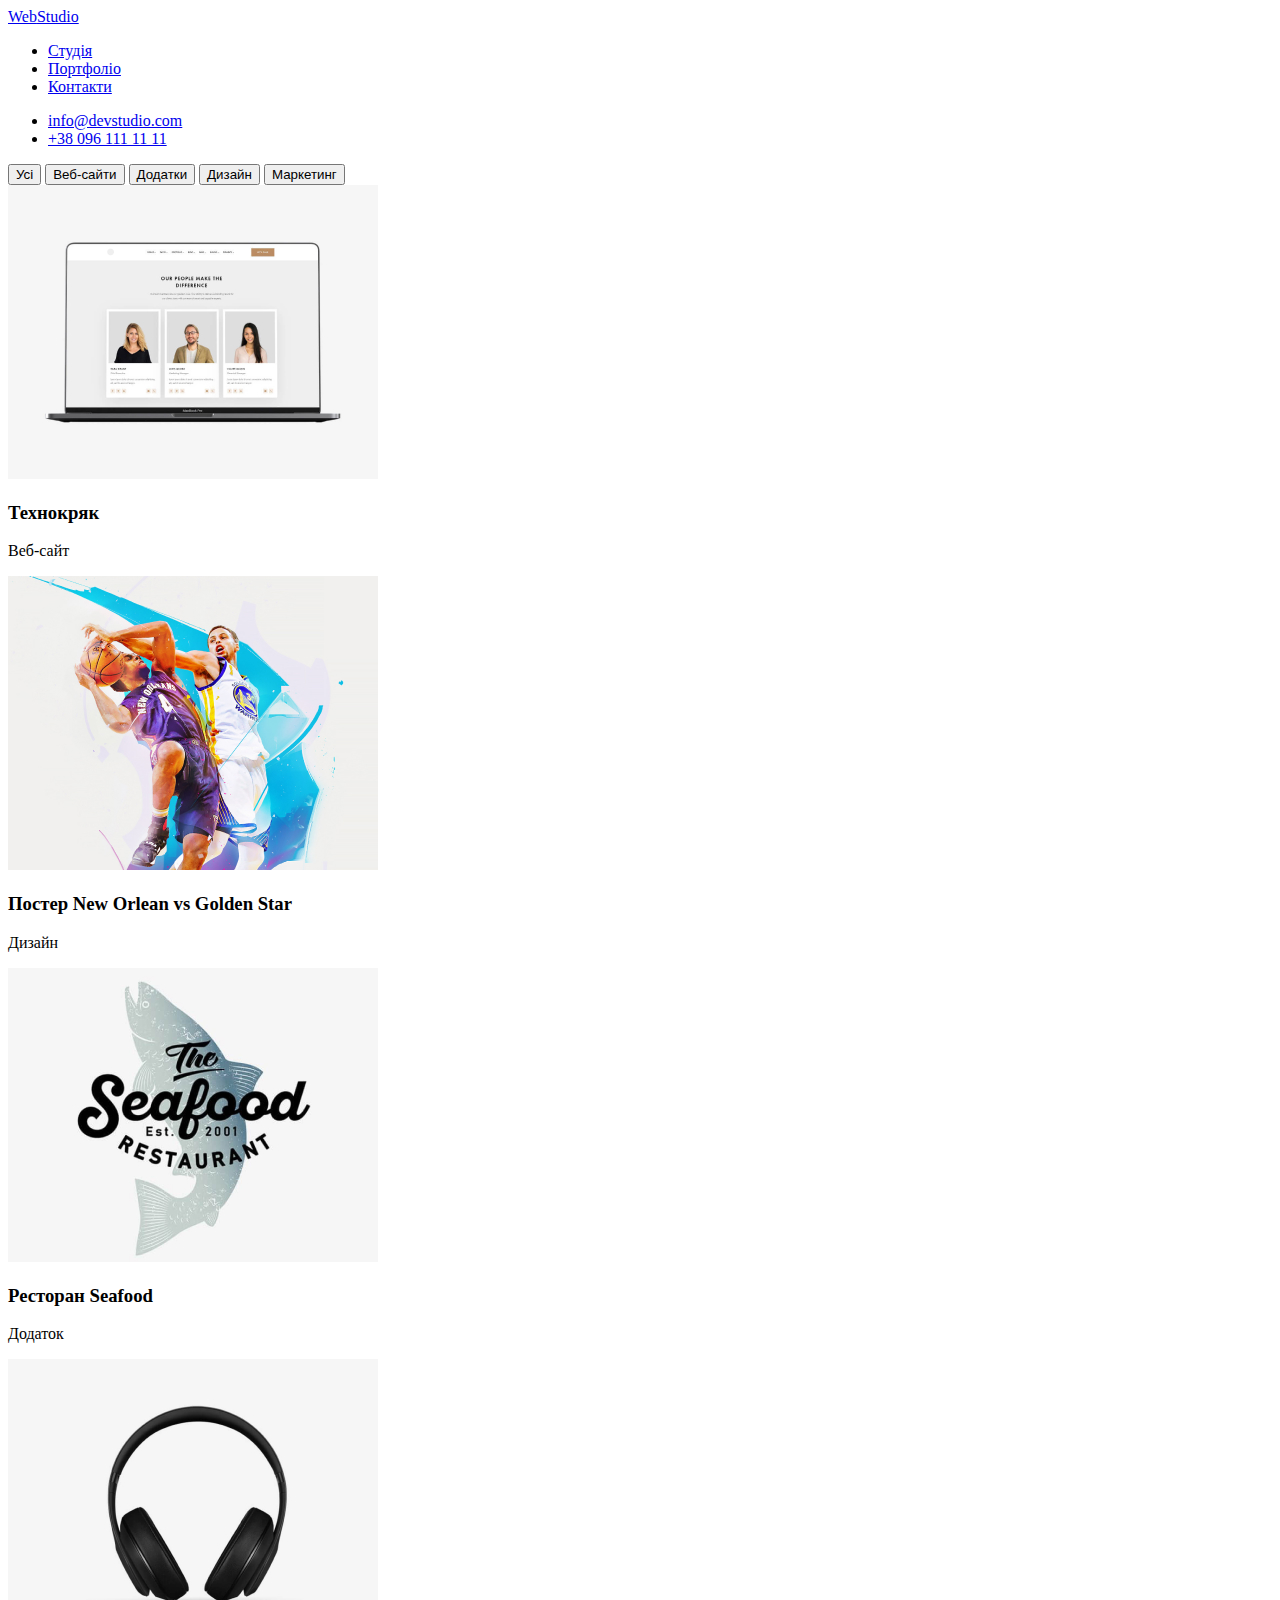
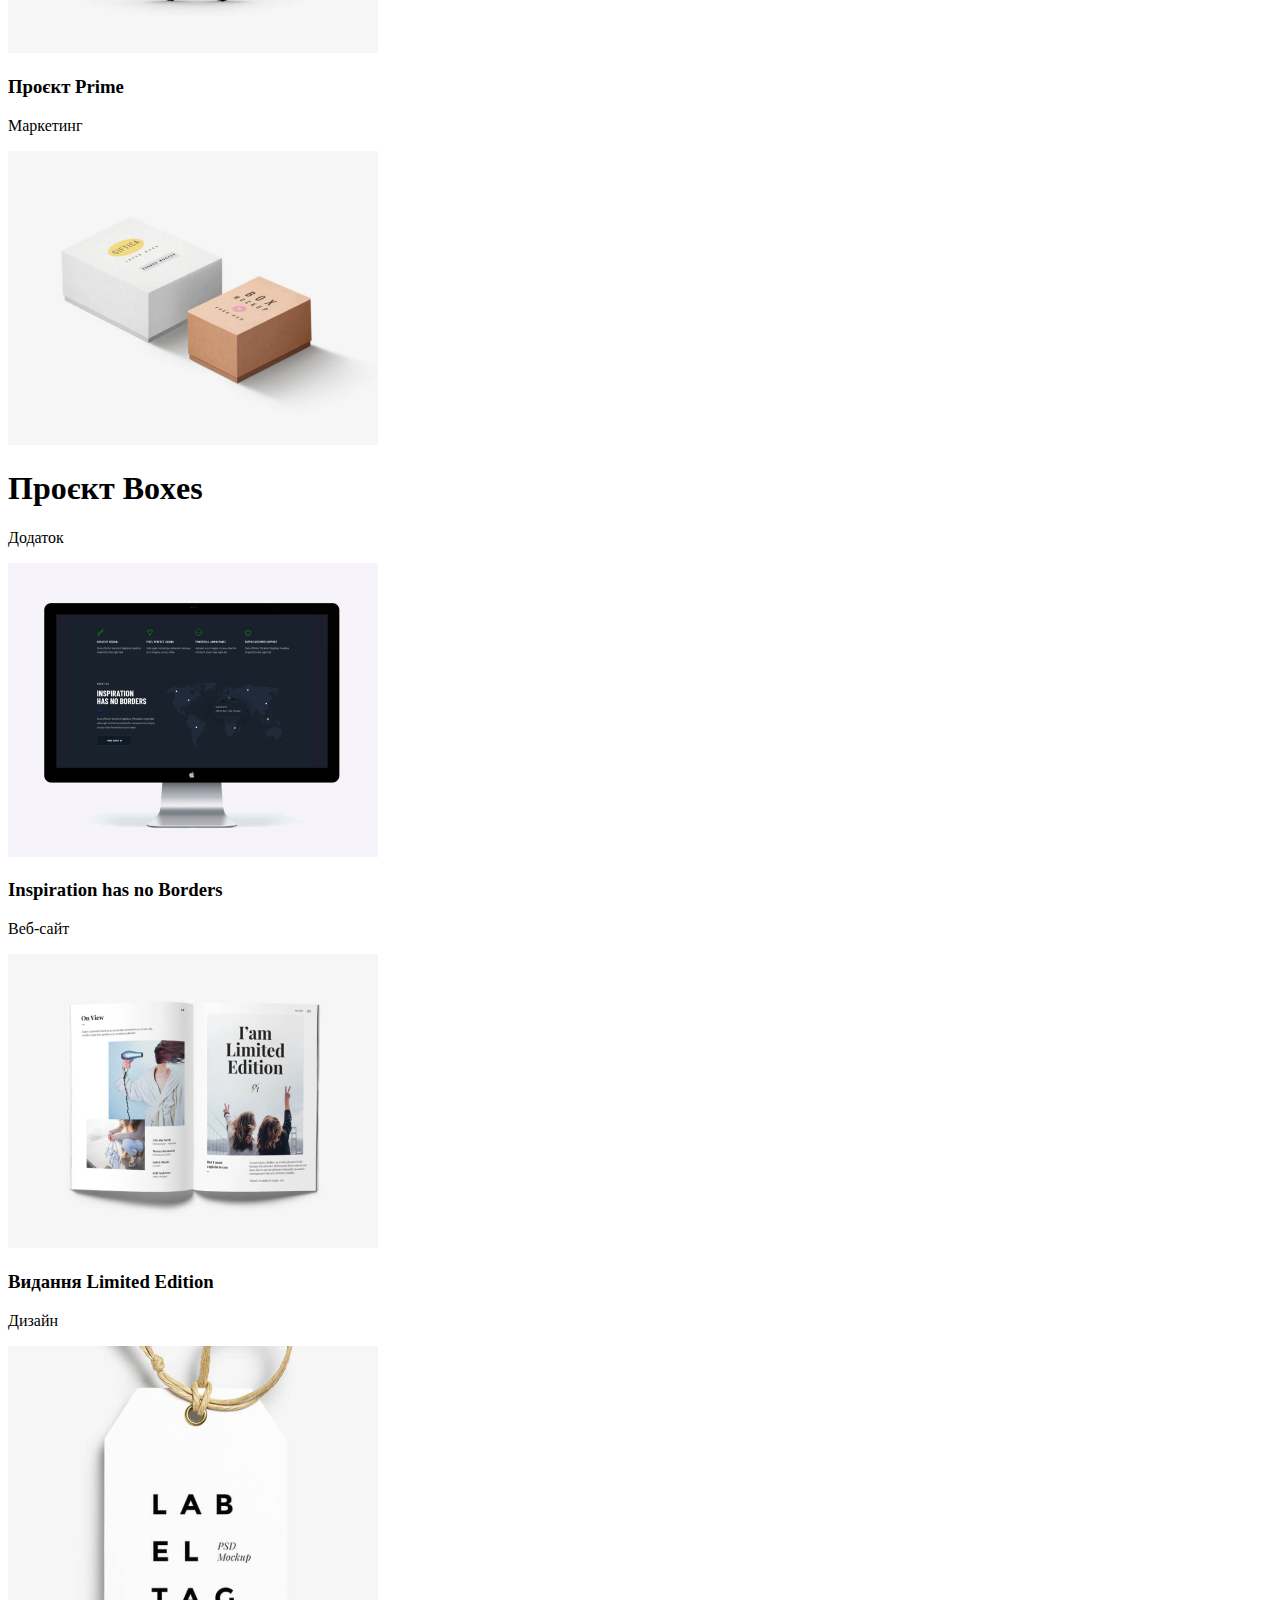
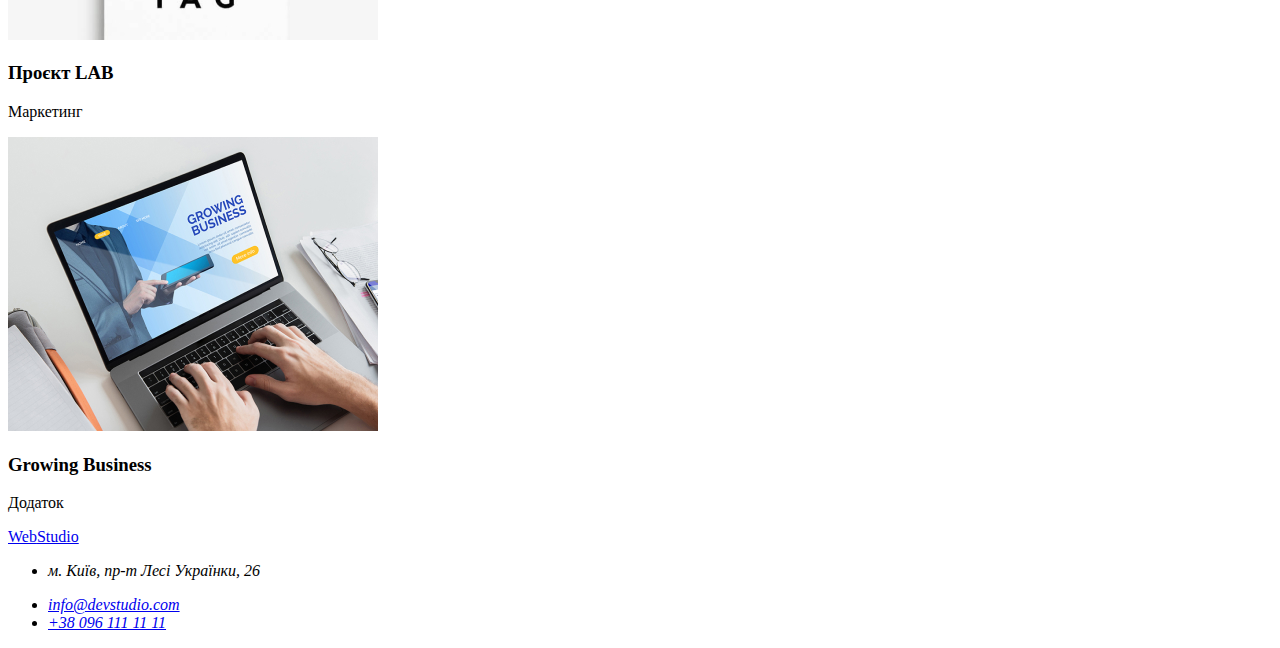
==== src/pages/portfolio.html @ b31949fd "dodav shrifti" ====
<!DOCTYPE html>
<html lang="uk">
  <head>
    <meta charset="UTF-8" />
    <meta name="viewport" content="width=device-width, initial-scale=1.0" />
    <title>Portfolio</title>
    <link rel="preconnect" href="https://fonts.googleapis.com" />
    <link rel="preconnect" href="https://fonts.gstatic.com" crossorigin />
    <link
      href="https://fonts.googleapis.com/css2?family=Roboto:wght@100..900&display=swap"
      rel="stylesheet"
    />
    <link rel="preconnect" href="https://fonts.googleapis.com" />
    <link rel="preconnect" href="https://fonts.gstatic.com" crossorigin />
    <link
      href="https://fonts.googleapis.com/css2?family=Raleway:wght@700&display=swap"
      rel="stylesheet"
    />
    <link rel="stylesheet" href="./src/css/style.css" />
  </head>
  <body>
    <header>
      <a href="../../index.html">Web<span>Studio</span></a>
      <nav>
        <ul>
          <li><a href="../../index.html">Студія</a></li>
          <li><a href="./portfolio.html">Портфоліо</a></li>
          <li><a href="#">Контакти</a></li>
        </ul>
      </nav>
      <ul>
        <li><a href="mailto:info@devstudio.com">info@devstudio.com</a></li>
        <li><a href="tel:+380961111111">+38 096 111 11 11</a></li>
      </ul>
    </header>
    <main>
      <section>
        <button type="button">Усі</button>
        <button type="button">Веб-сайти</button>
        <button type="button">Додатки</button>
        <button type="button">Дизайн</button>
        <button type="button">Маркетинг</button>
        <article>
          <div>
            <img src="../img/imges/technokryak.jpg" alt="Ноутбук" />
          </div>
          <h3>Технокряк</h3>
          <p>Веб-сайт</p>
        </article>
        <article>
          <div>
            <img src="../img/imges/posternew.jpg" alt="Баскетбол" />
          </div>
          <h3>Постер New Orlean vs Golden Star</h3>
          <p>Дизайн</p>
        </article>
        <article>
          <div>
            <img src="../img/imges/seafood.jpg" alt="Ресторан" />
          </div>
          <h3>Ресторан Seafood</h3>
          <p>Додаток</p>
        </article>
        <article>
          <div>
            <img src="../img/imges/prime.jpg" alt="Навушники" />
          </div>
          <h3>Проєкт Prime</h3>
          <p>Маркетинг</p>
        </article>
        <article>
          <div>
            <img src="../img/imges/boxes.jpg" alt="Коробки" />
          </div>
          <h1>Проєкт Boxes</h1>
          <p>Додаток</p>
        </article>
        <article>
          <div>
            <img src="../img/imges/InspirationhasnoBorders.jpg" alt="Екран" />
          </div>
          <h3>Inspiration has no Borders</h3>
          <p>Веб-сайт</p>
        </article>
        <article>
          <div>
            <img src="../img/imges/LimitedEdition.jpg" alt="Книга" />
          </div>
          <h3>Видання Limited Edition</h3>
          <p>Дизайн</p>
        </article>
        <article>
          <div>
            <img src="../img/imges/lab.jpg" alt="Проект" />
          </div>
          <h3>Проєкт LAB</h3>
          <p>Маркетинг</p>
        </article>
        <article>
          <div>
            <img src="../img/imges/growingbusiness.jpg" alt="Реклама" />
          </div>
          <h3>Growing Business</h3>
          <p>Додаток</p>
        </article>
      </section>
    </main>
    <footer>
      <a href="#">Web<span>Studio</span></a>
      <address>
        <ul>
          <li><p>м. Київ, пр-т Лесі Українки, 26</p></li>
          <li><a href="mailto:info@devstudio.com">info@devstudio.com</a></li>
          <li><a href="tel:+380961111111">+38 096 111 11 11</a></li>
        </ul>
      </address>
    </footer>
  </body>
</html>
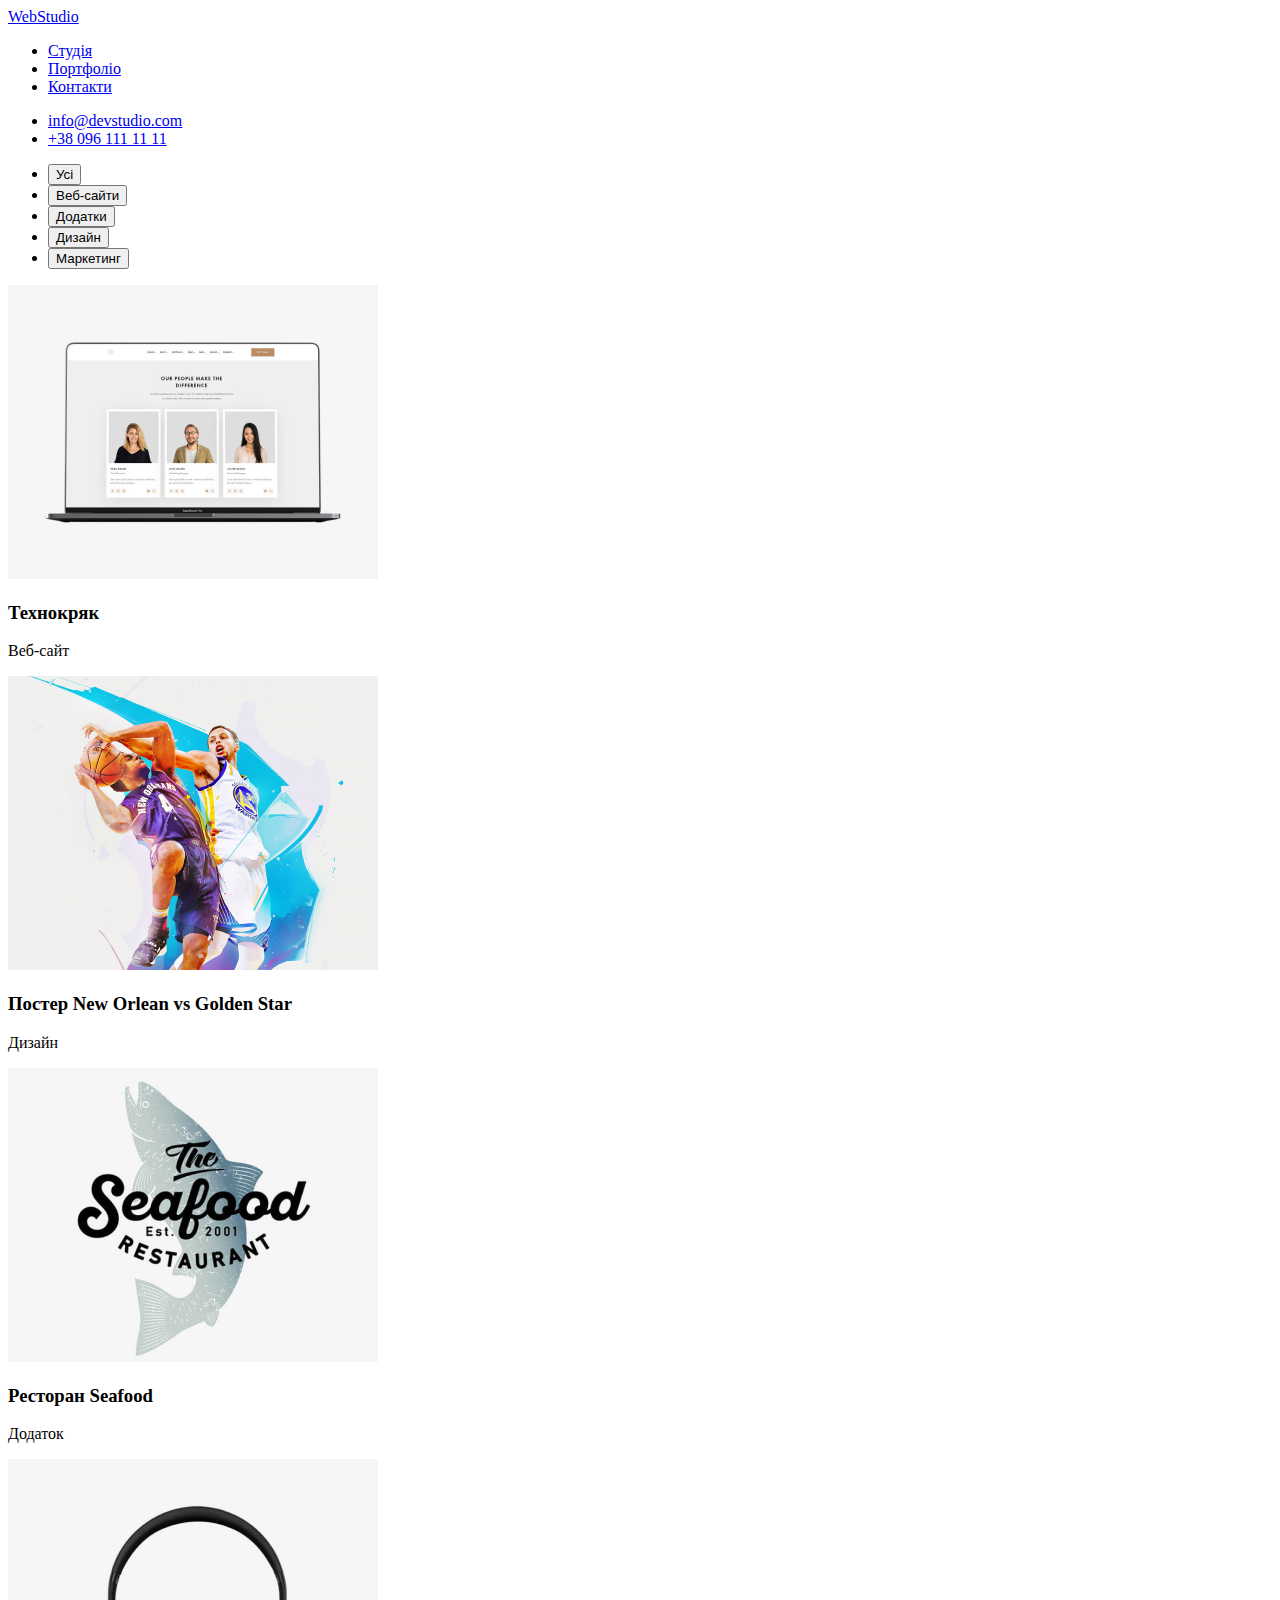
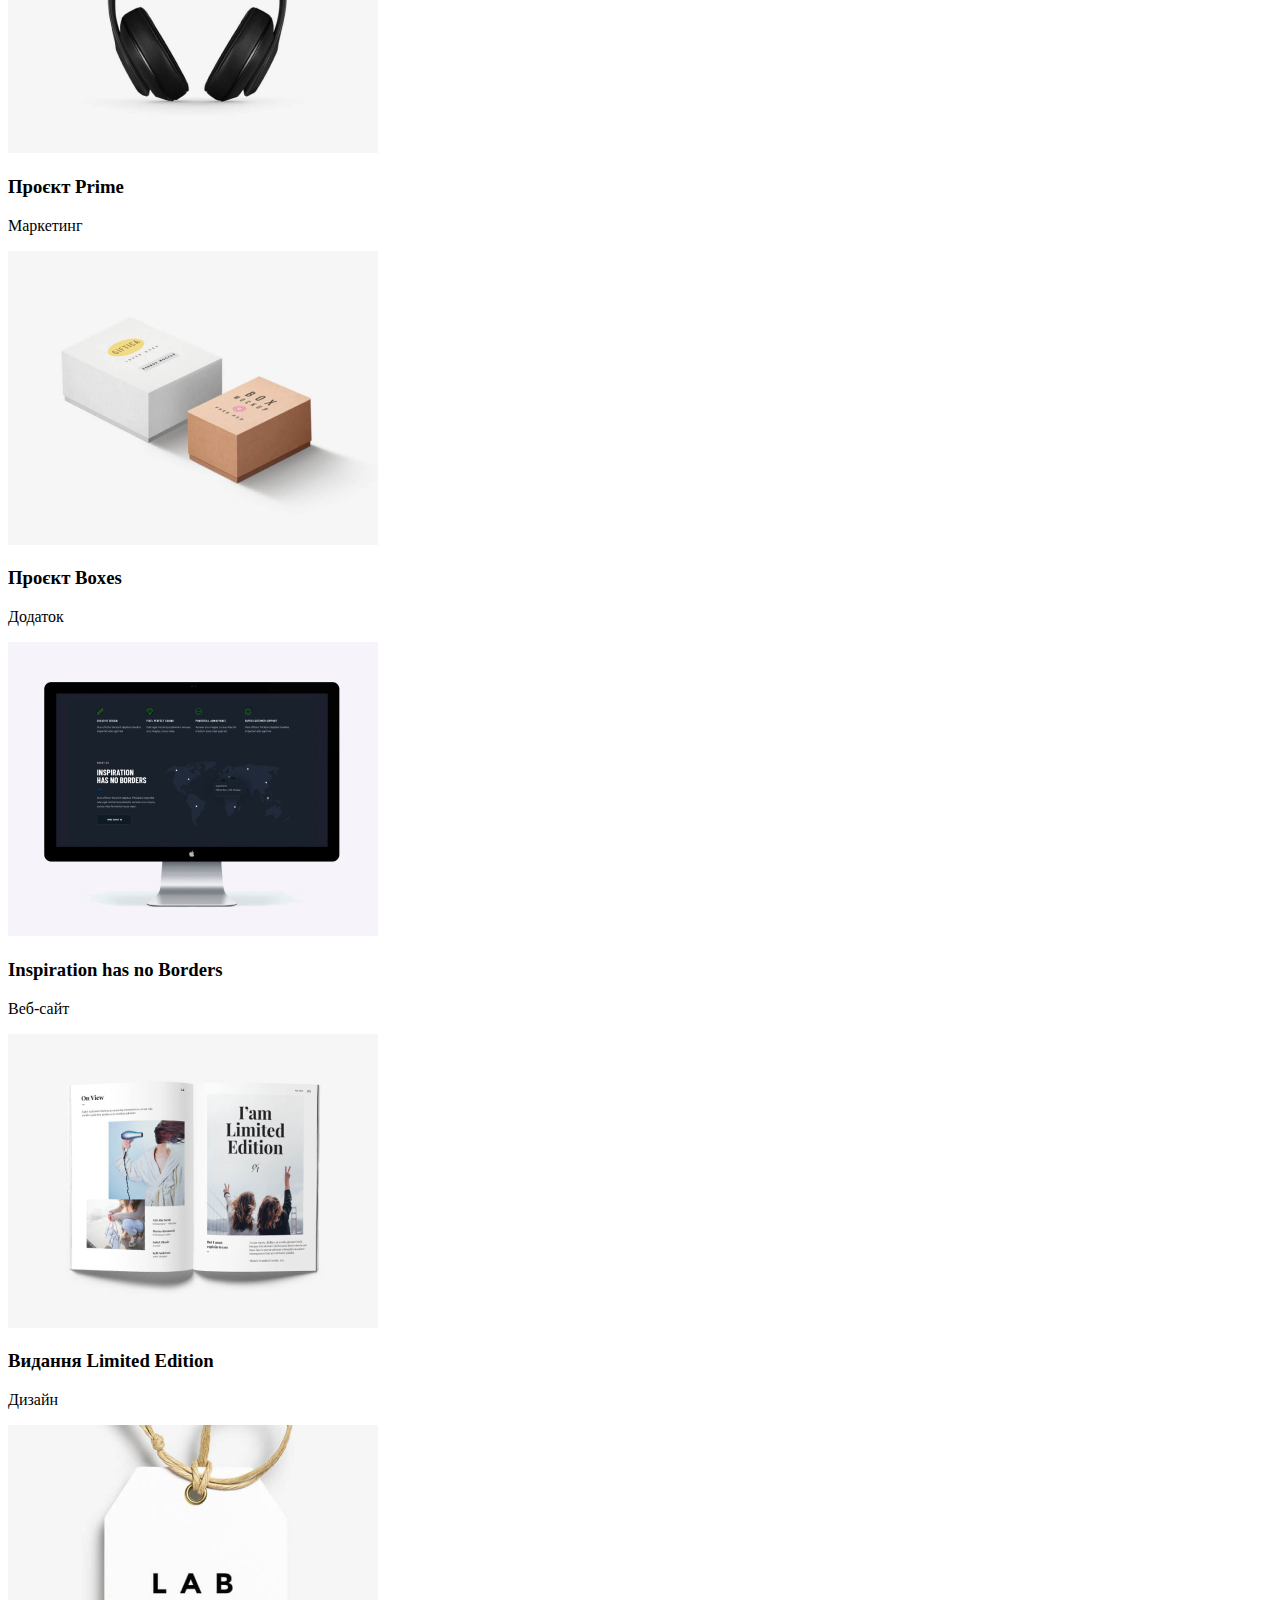
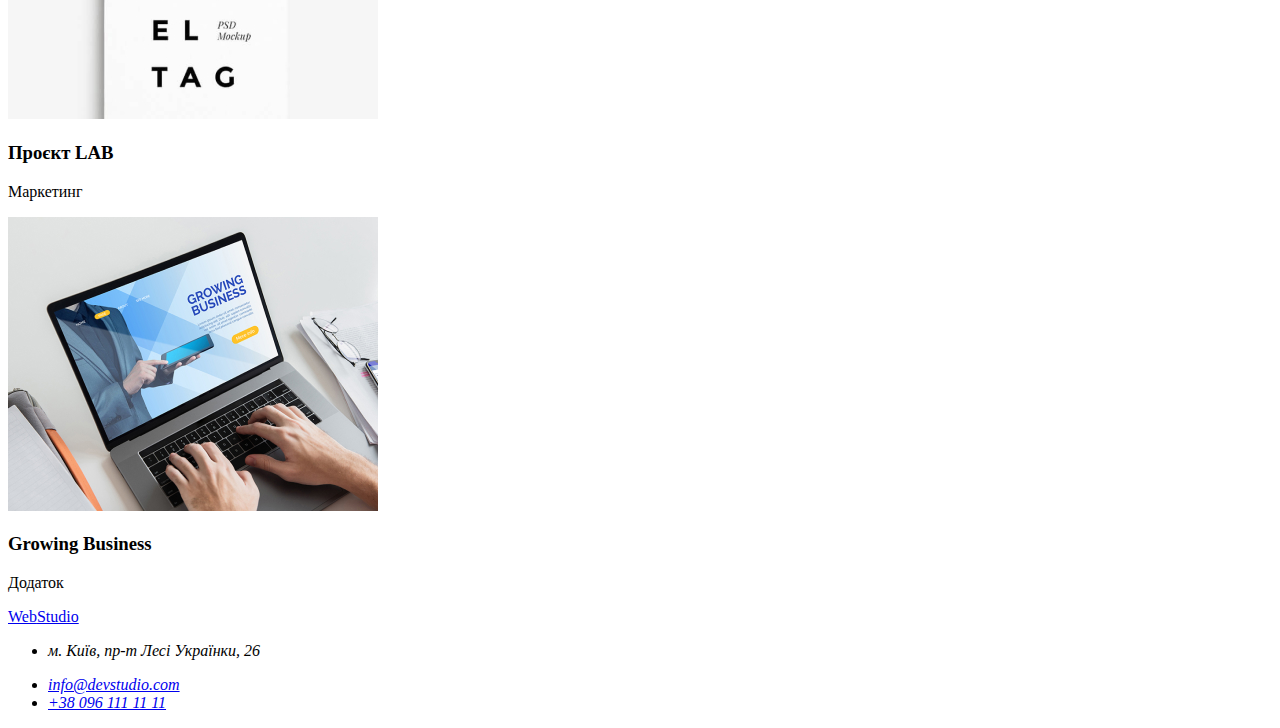
==== commit 93f32869: "nazvav vsi tegi selektoriv i dodav line height" ====
--- a/src/pages/portfolio.html
+++ b/src/pages/portfolio.html
@@ -18,100 +18,166 @@
     />
     <link rel="stylesheet" href="./src/css/style.css" />
   </head>
-  <body>
-    <header>
-      <a href="../../index.html">Web<span>Studio</span></a>
-      <nav>
-        <ul>
-          <li><a href="../../index.html">Студія</a></li>
-          <li><a href="./portfolio.html">Портфоліо</a></li>
-          <li><a href="#">Контакти</a></li>
+  <body class="body">
+    <header class="header">
+      <a class="logo" href="../../index.html">Web<span>Studio</span></a>
+      <nav class="nav">
+        <ul class="nav-list">
+          <li class="nav-item">
+            <a class="nav-link" href="../../index.html">Студія</a>
+          </li>
+          <li class="nav-item">
+            <a class="nav-link" href="./portfolio.html">Портфоліо</a>
+          </li>
+          <li class="nav-item"><a class="nav-link" href="#">Контакти</a></li>
         </ul>
       </nav>
-      <ul>
-        <li><a href="mailto:info@devstudio.com">info@devstudio.com</a></li>
-        <li><a href="tel:+380961111111">+38 096 111 11 11</a></li>
+      <ul class="contact-list">
+        <li class="contact-item">
+          <a class="contact-link" href="mailto:info@devstudio.com"
+            >info@devstudio.com</a
+          >
+        </li>
+        <li class="contact-item">
+          <a class="contact-link" href="tel:+380961111111">+38 096 111 11 11</a>
+        </li>
       </ul>
     </header>
-    <main>
-      <section>
-        <button type="button">Усі</button>
-        <button type="button">Веб-сайти</button>
-        <button type="button">Додатки</button>
-        <button type="button">Дизайн</button>
-        <button type="button">Маркетинг</button>
-        <article>
-          <div>
-            <img src="../img/imges/technokryak.jpg" alt="Ноутбук" />
+    <main class="main">
+      <section class="projects">
+        <div class="filter">
+          <ul class="filter-list">
+            <li class="filter-item">
+              <button class="projects-button" type="button">Усі</button>
+            </li>
+            <li class="filter-item">
+              <button class="projects-button" type="button">Веб-сайти</button>
+            </li>
+            <li class="filter-item">
+              <button class="projects-button" type="button">Додатки</button>
+            </li>
+            <li class="filter-item">
+              <button class="projects-button" type="button">Дизайн</button>
+            </li>
+            <li class="filter-item">
+              <button class="projects-button" type="button">Маркетинг</button>
+            </li>
+          </ul>
+        </div>
+        <article class="projects-article">
+          <div class="projects-container">
+            <img
+              class="projects-img"
+              src="../img/imges/technokryak.jpg"
+              alt="Ноутбук"
+            />
           </div>
-          <h3>Технокряк</h3>
-          <p>Веб-сайт</p>
+          <h3 class="projects-title">Технокряк</h3>
+          <p class="projects-text">Веб-сайт</p>
         </article>
-        <article>
-          <div>
-            <img src="../img/imges/posternew.jpg" alt="Баскетбол" />
+        <article class="projects-article">
+          <div class="projects-container">
+            <img
+              class="projects-img"
+              src="../img/imges/posternew.jpg"
+              alt="Баскетбол"
+            />
           </div>
-          <h3>Постер New Orlean vs Golden Star</h3>
-          <p>Дизайн</p>
+          <h3 class="projects-title">Постер New Orlean vs Golden Star</h3>
+          <p class="projects-text">Дизайн</p>
         </article>
-        <article>
-          <div>
-            <img src="../img/imges/seafood.jpg" alt="Ресторан" />
+        <article class="projects-article">
+          <div class="projects-container">
+            <img
+              class="projects-img"
+              src="../img/imges/seafood.jpg"
+              alt="Ресторан"
+            />
           </div>
-          <h3>Ресторан Seafood</h3>
-          <p>Додаток</p>
+          <h3 class="projects-title">Ресторан Seafood</h3>
+          <p class="projects-text">Додаток</p>
         </article>
-        <article>
-          <div>
-            <img src="../img/imges/prime.jpg" alt="Навушники" />
+        <article class="projects-article">
+          <div class="projects-container">
+            <img
+              class="projects-img"
+              src="../img/imges/prime.jpg"
+              alt="Навушники"
+            />
           </div>
-          <h3>Проєкт Prime</h3>
-          <p>Маркетинг</p>
+          <h3 class="projects-title">Проєкт Prime</h3>
+          <p class="projects-text">Маркетинг</p>
         </article>
-        <article>
-          <div>
-            <img src="../img/imges/boxes.jpg" alt="Коробки" />
+        <article class="projects-article">
+          <div class="projects-container">
+            <img
+              class="projects-img"
+              src="../img/imges/boxes.jpg"
+              alt="Коробки"
+            />
           </div>
-          <h1>Проєкт Boxes</h1>
-          <p>Додаток</p>
+          <h3 class="projects-title">Проєкт Boxes</h3>
+          <p class="projects-text">Додаток</p>
         </article>
-        <article>
-          <div>
-            <img src="../img/imges/InspirationhasnoBorders.jpg" alt="Екран" />
+        <article class="projects-article">
+          <div class="projects-container">
+            <img
+              class="projects-img"
+              src="../img/imges/InspirationhasnoBorders.jpg"
+              alt="Екран"
+            />
           </div>
-          <h3>Inspiration has no Borders</h3>
-          <p>Веб-сайт</p>
+          <h3 class="projects-title">Inspiration has no Borders</h3>
+          <p class="projects-text">Веб-сайт</p>
         </article>
-        <article>
-          <div>
-            <img src="../img/imges/LimitedEdition.jpg" alt="Книга" />
+        <article class="projects-article">
+          <div class="projects-container">
+            <img
+              class="projects-img"
+              src="../img/imges/LimitedEdition.jpg"
+              alt="Книга"
+            />
           </div>
-          <h3>Видання Limited Edition</h3>
-          <p>Дизайн</p>
+          <h3 class="projects-title">Видання Limited Edition</h3>
+          <p class="projects-text">Дизайн</p>
         </article>
-        <article>
-          <div>
-            <img src="../img/imges/lab.jpg" alt="Проект" />
+        <article class="projects-article">
+          <div class="projects-container">
+            <img class="projects-img" src="../img/imges/lab.jpg" alt="Проект" />
           </div>
-          <h3>Проєкт LAB</h3>
-          <p>Маркетинг</p>
+          <h3 class="projects-title">Проєкт LAB</h3>
+          <p class="projects-text">Маркетинг</p>
         </article>
-        <article>
-          <div>
-            <img src="../img/imges/growingbusiness.jpg" alt="Реклама" />
+        <article class="projects-article">
+          <div class="projects-container">
+            <img
+              class="projects-img"
+              src="../img/imges/growingbusiness.jpg"
+              alt="Реклама"
+            />
           </div>
-          <h3>Growing Business</h3>
-          <p>Додаток</p>
+          <h3 class="projects-title">Growing Business</h3>
+          <p class="projects-text">Додаток</p>
         </article>
       </section>
     </main>
-    <footer>
-      <a href="#">Web<span>Studio</span></a>
-      <address>
-        <ul>
-          <li><p>м. Київ, пр-т Лесі Українки, 26</p></li>
-          <li><a href="mailto:info@devstudio.com">info@devstudio.com</a></li>
-          <li><a href="tel:+380961111111">+38 096 111 11 11</a></li>
+    <footer class="footer">
+      <a class="footer-link" href="#">Web<span>Studio</span></a>
+      <address class="address">
+        <ul class="address-list">
+          <li class="address-item">
+            <p class="adress-item-text">м. Київ, пр-т Лесі Українки, 26</p>
+          </li>
+          <li class="address-item">
+            <a class="address-link" href="mailto:info@devstudio.com"
+              >info@devstudio.com</a
+            >
+          </li>
+          <li class="address-item">
+            <a class="address-link" href="tel:+380961111111"
+              >+38 096 111 11 11</a
+            >
+          </li>
         </ul>
       </address>
     </footer>
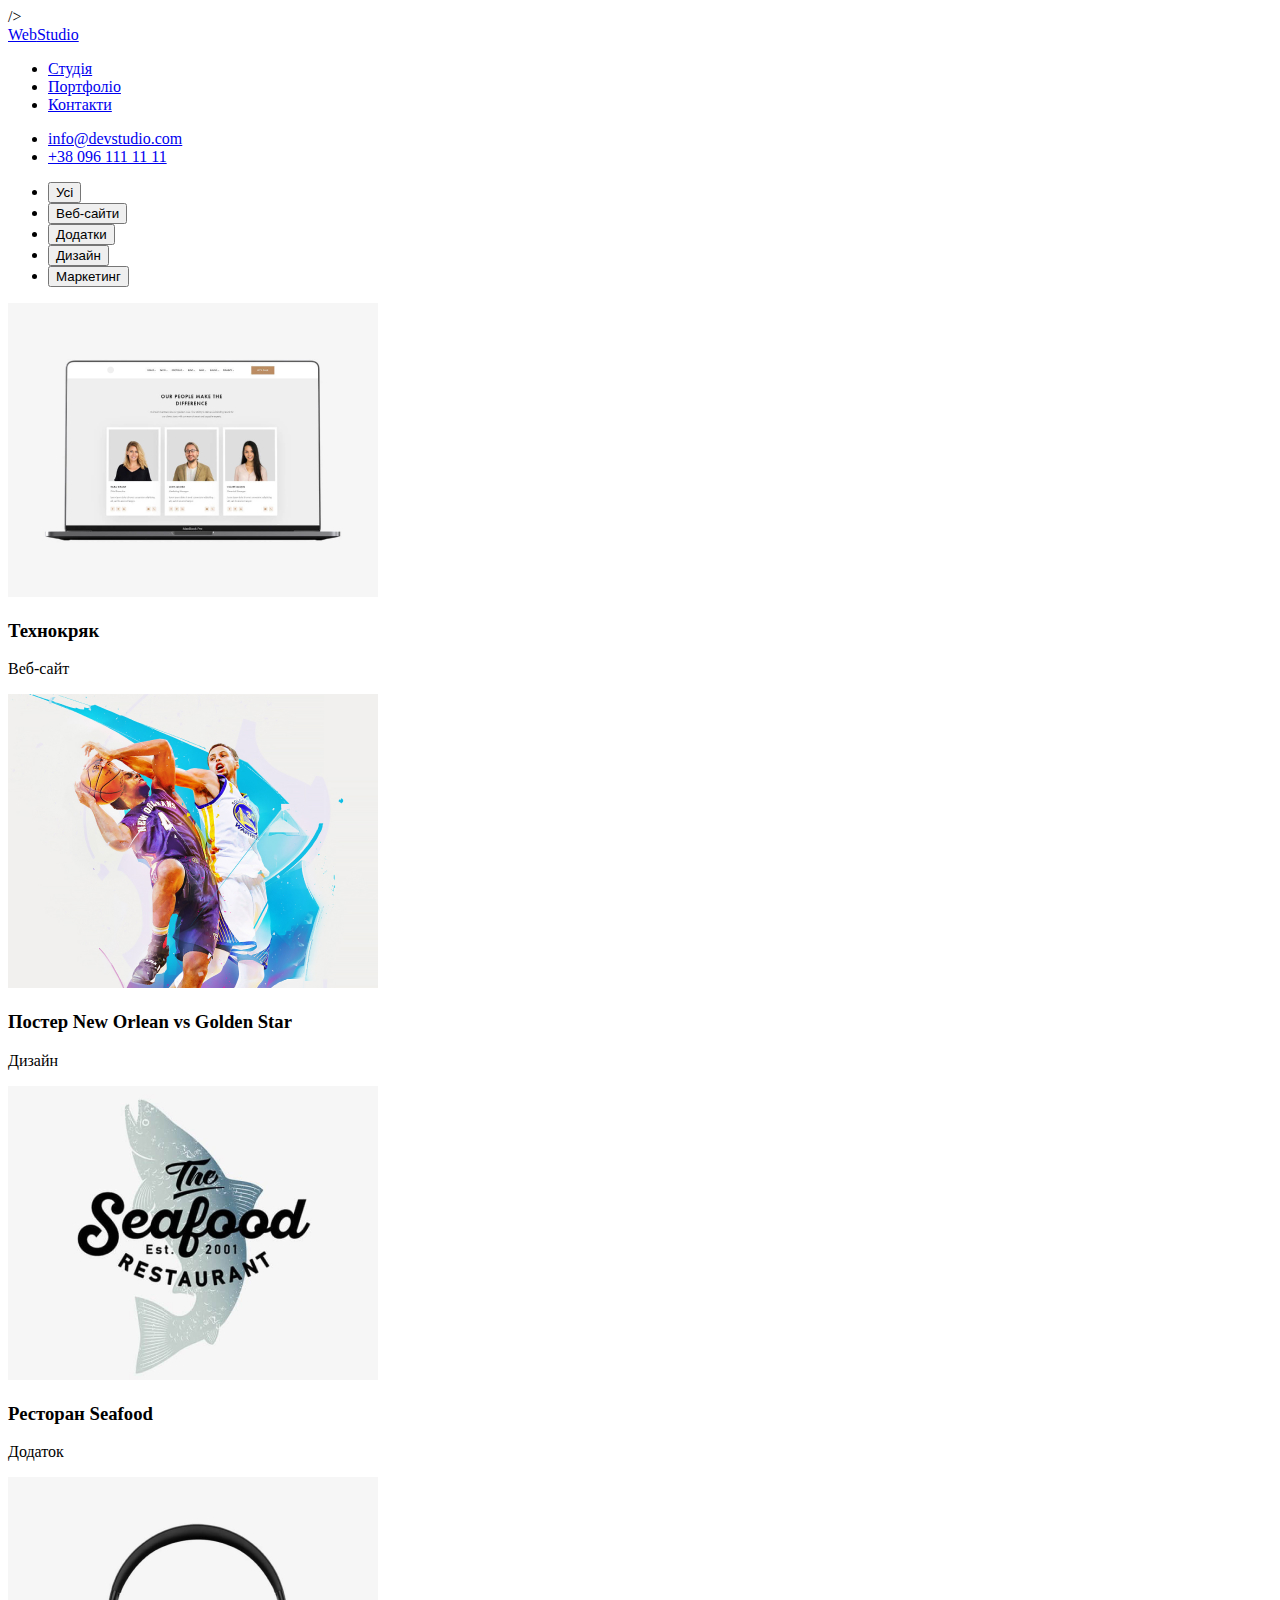
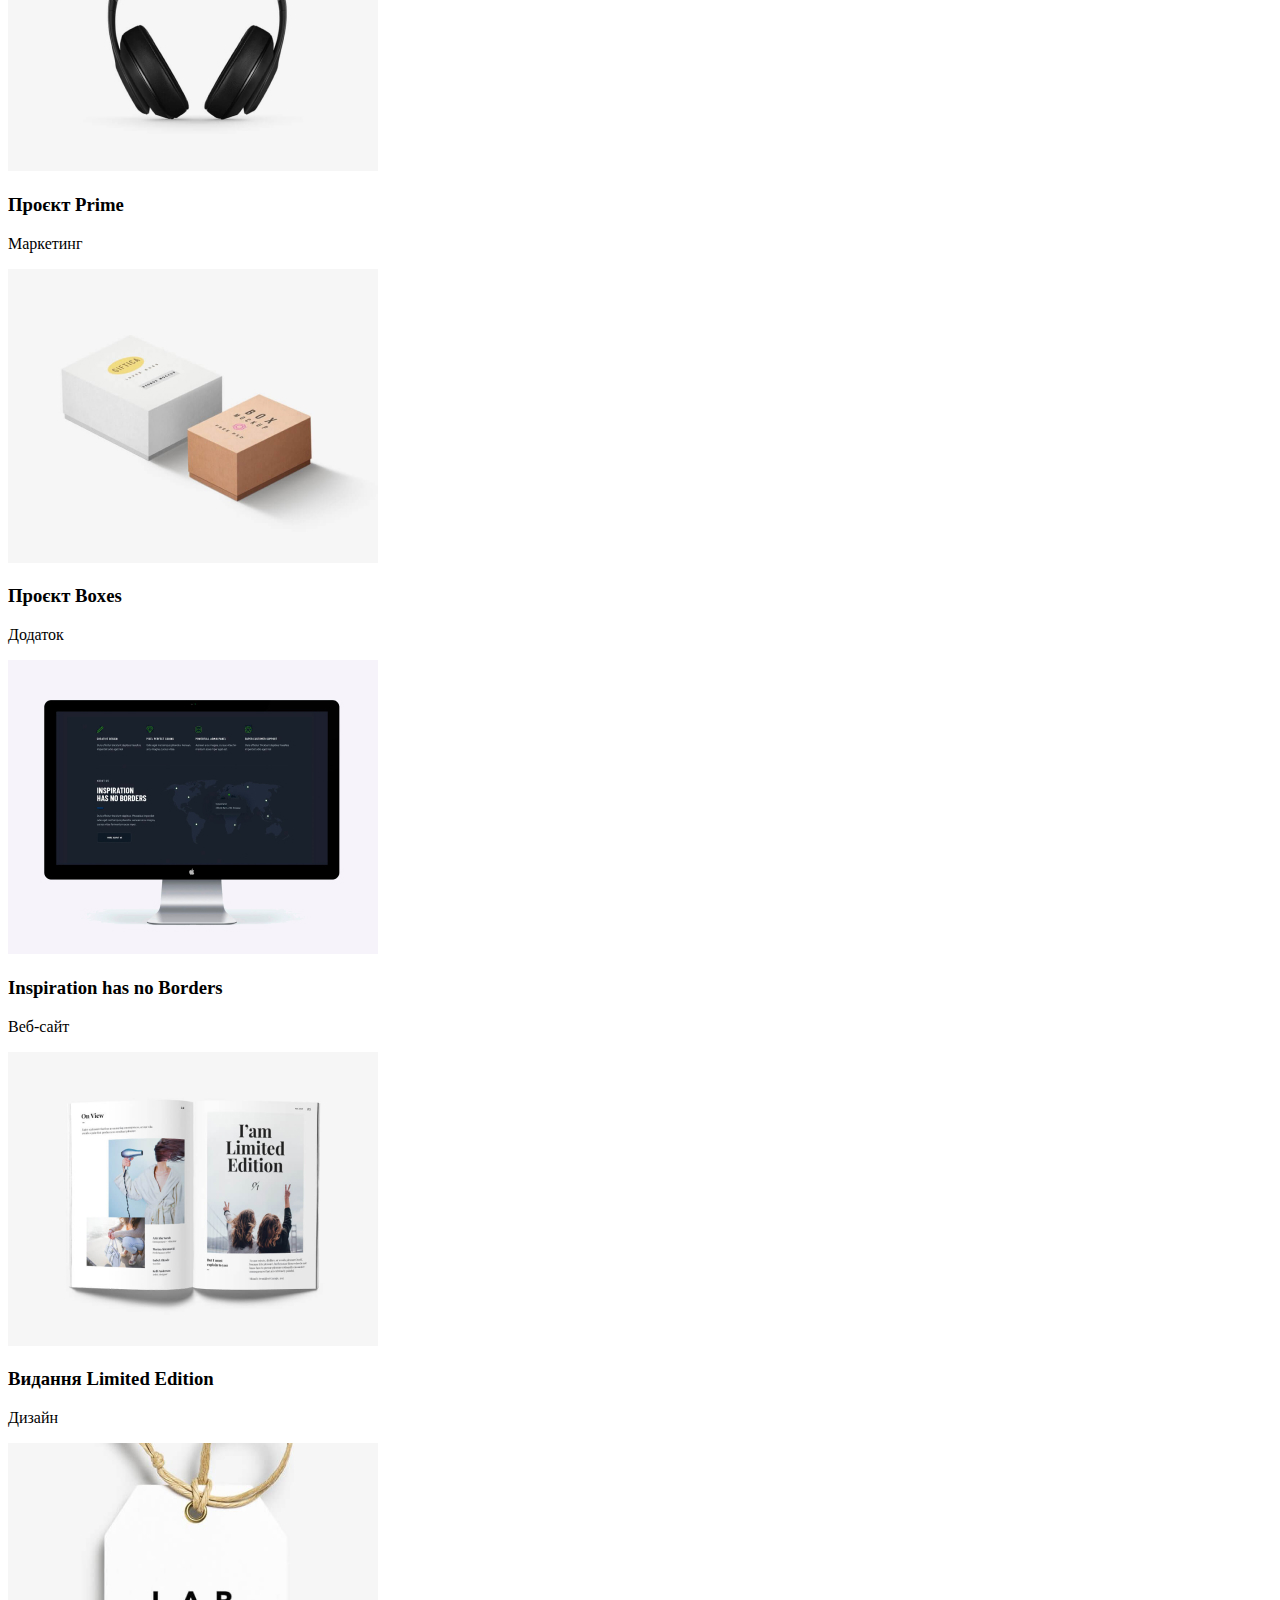
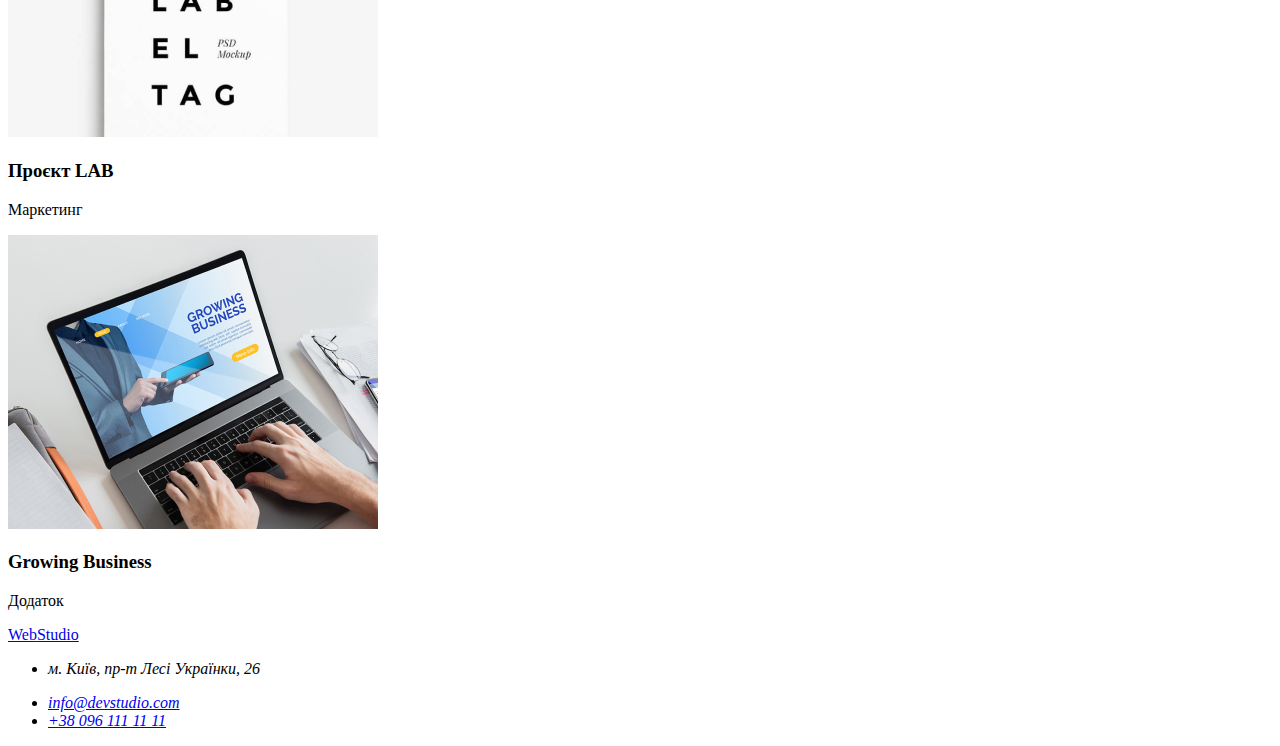
==== commit 3289c91e: "nazvav vsi tegi selektoriv i dodav line height ta zminiv pidkluchenya shriftiv" ====
--- a/src/pages/portfolio.html
+++ b/src/pages/portfolio.html
@@ -7,14 +7,9 @@
     <link rel="preconnect" href="https://fonts.googleapis.com" />
     <link rel="preconnect" href="https://fonts.gstatic.com" crossorigin />
     <link
-      href="https://fonts.googleapis.com/css2?family=Roboto:wght@100..900&display=swap"
+      href="https://fonts.googleapis.com/css2?family=Raleway:wght@700&family=Roboto:wdth,wght@75..100,100..900&display=swap"
       rel="stylesheet"
     />
-    <link rel="preconnect" href="https://fonts.googleapis.com" />
-    <link rel="preconnect" href="https://fonts.gstatic.com" crossorigin />
-    <link
-      href="https://fonts.googleapis.com/css2?family=Raleway:wght@700&display=swap"
-      rel="stylesheet"
     />
     <link rel="stylesheet" href="./src/css/style.css" />
   </head>
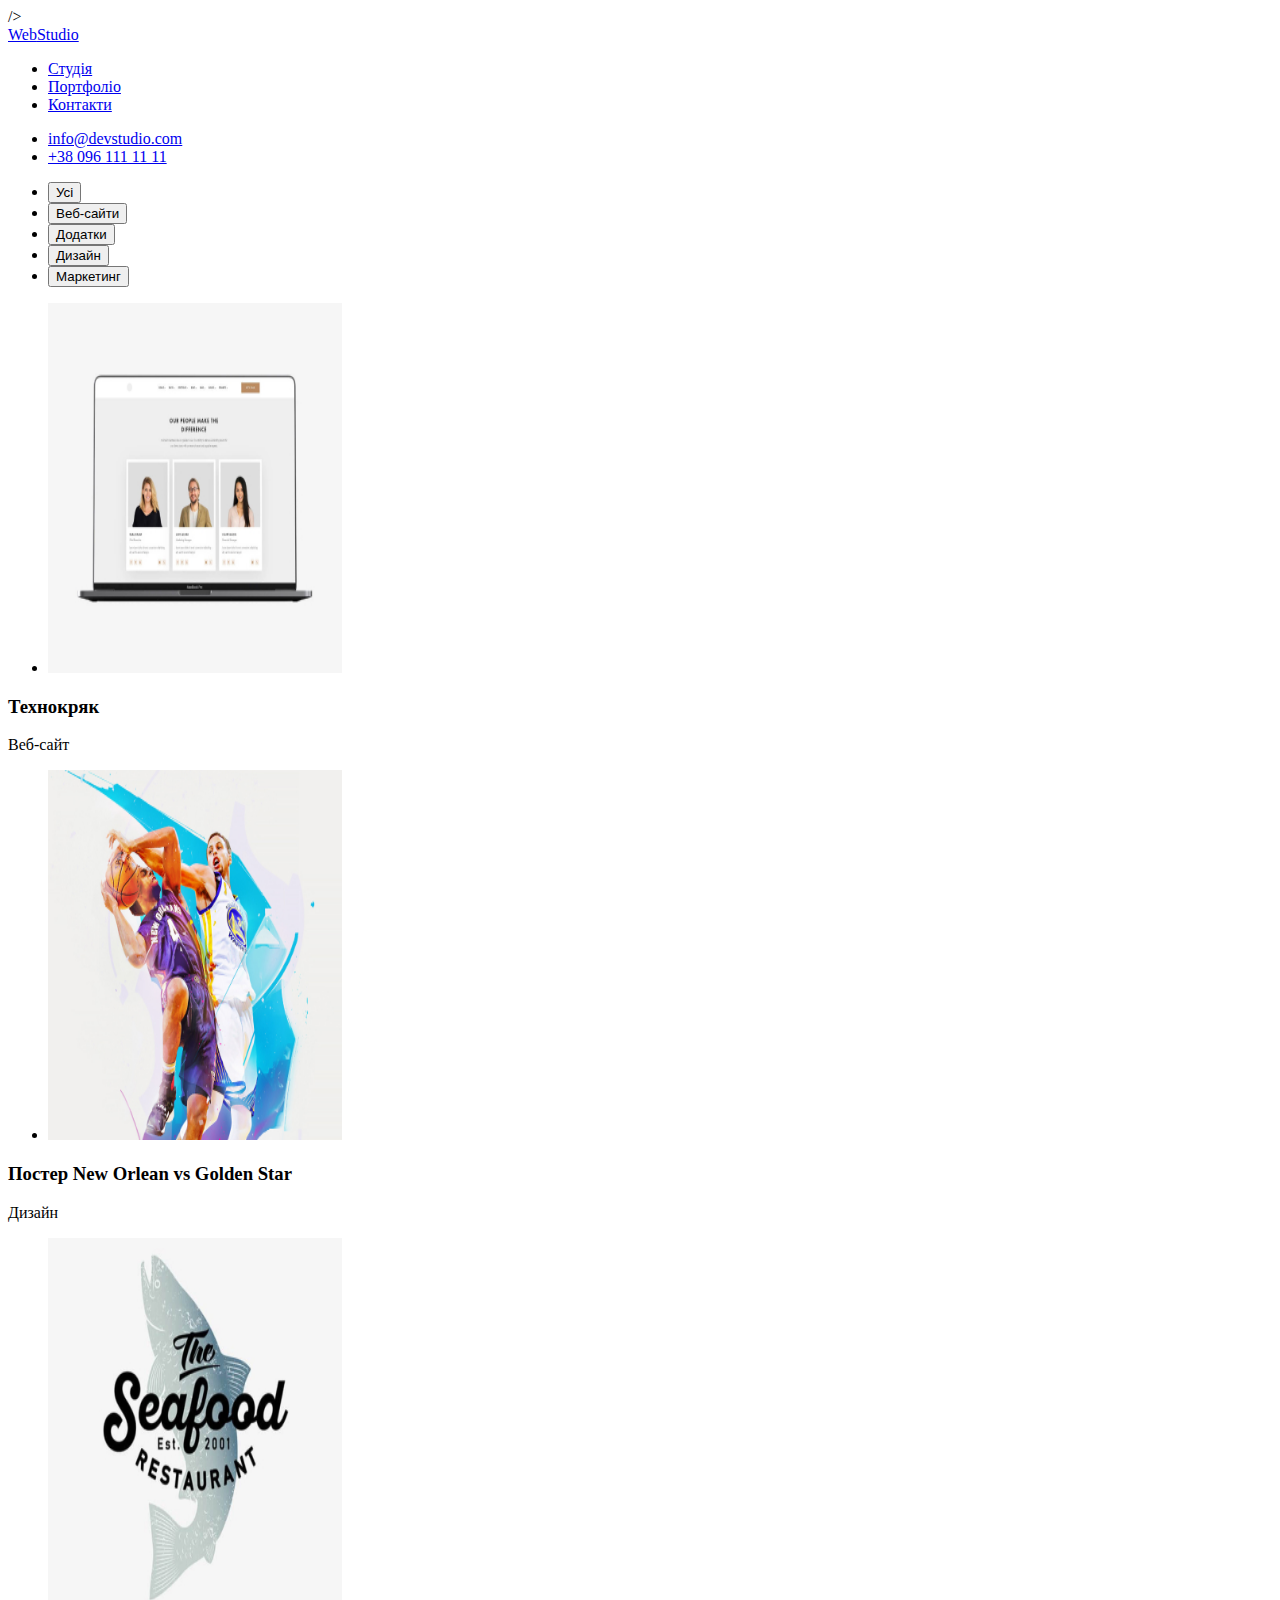
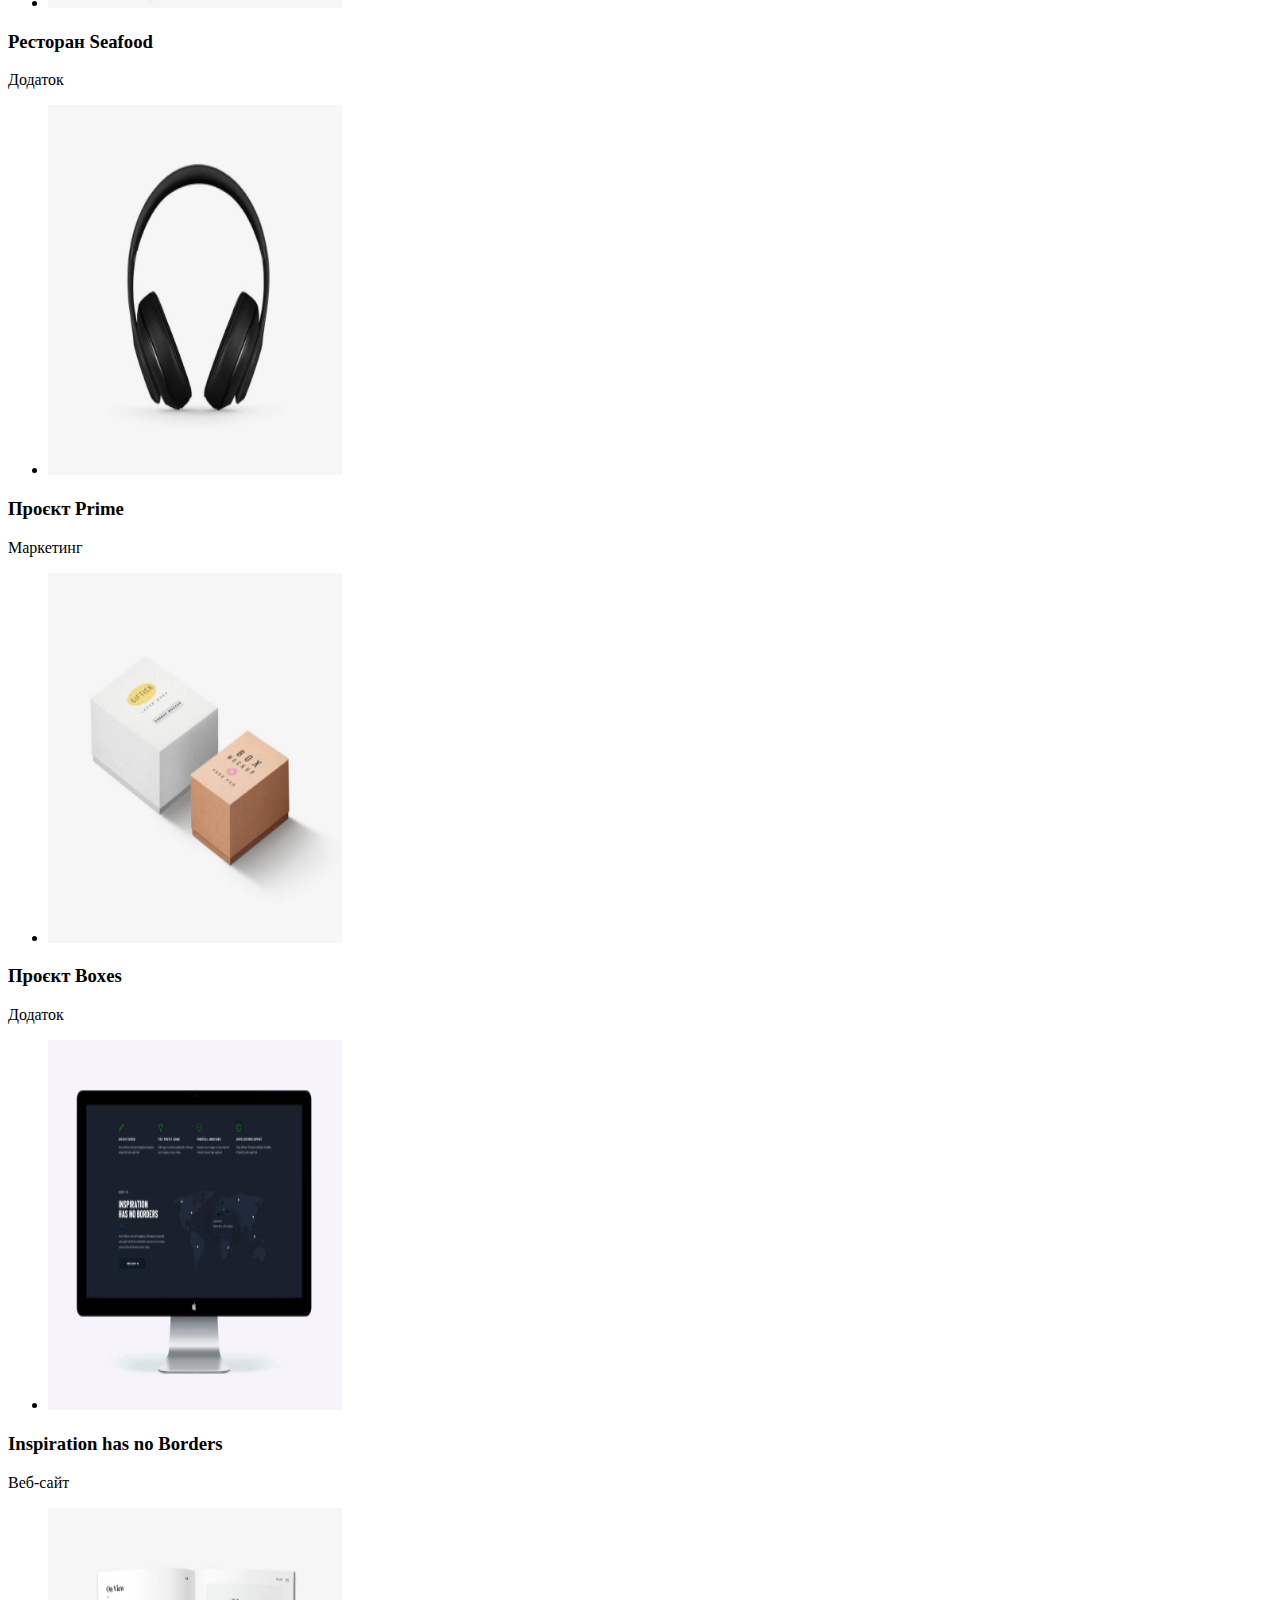
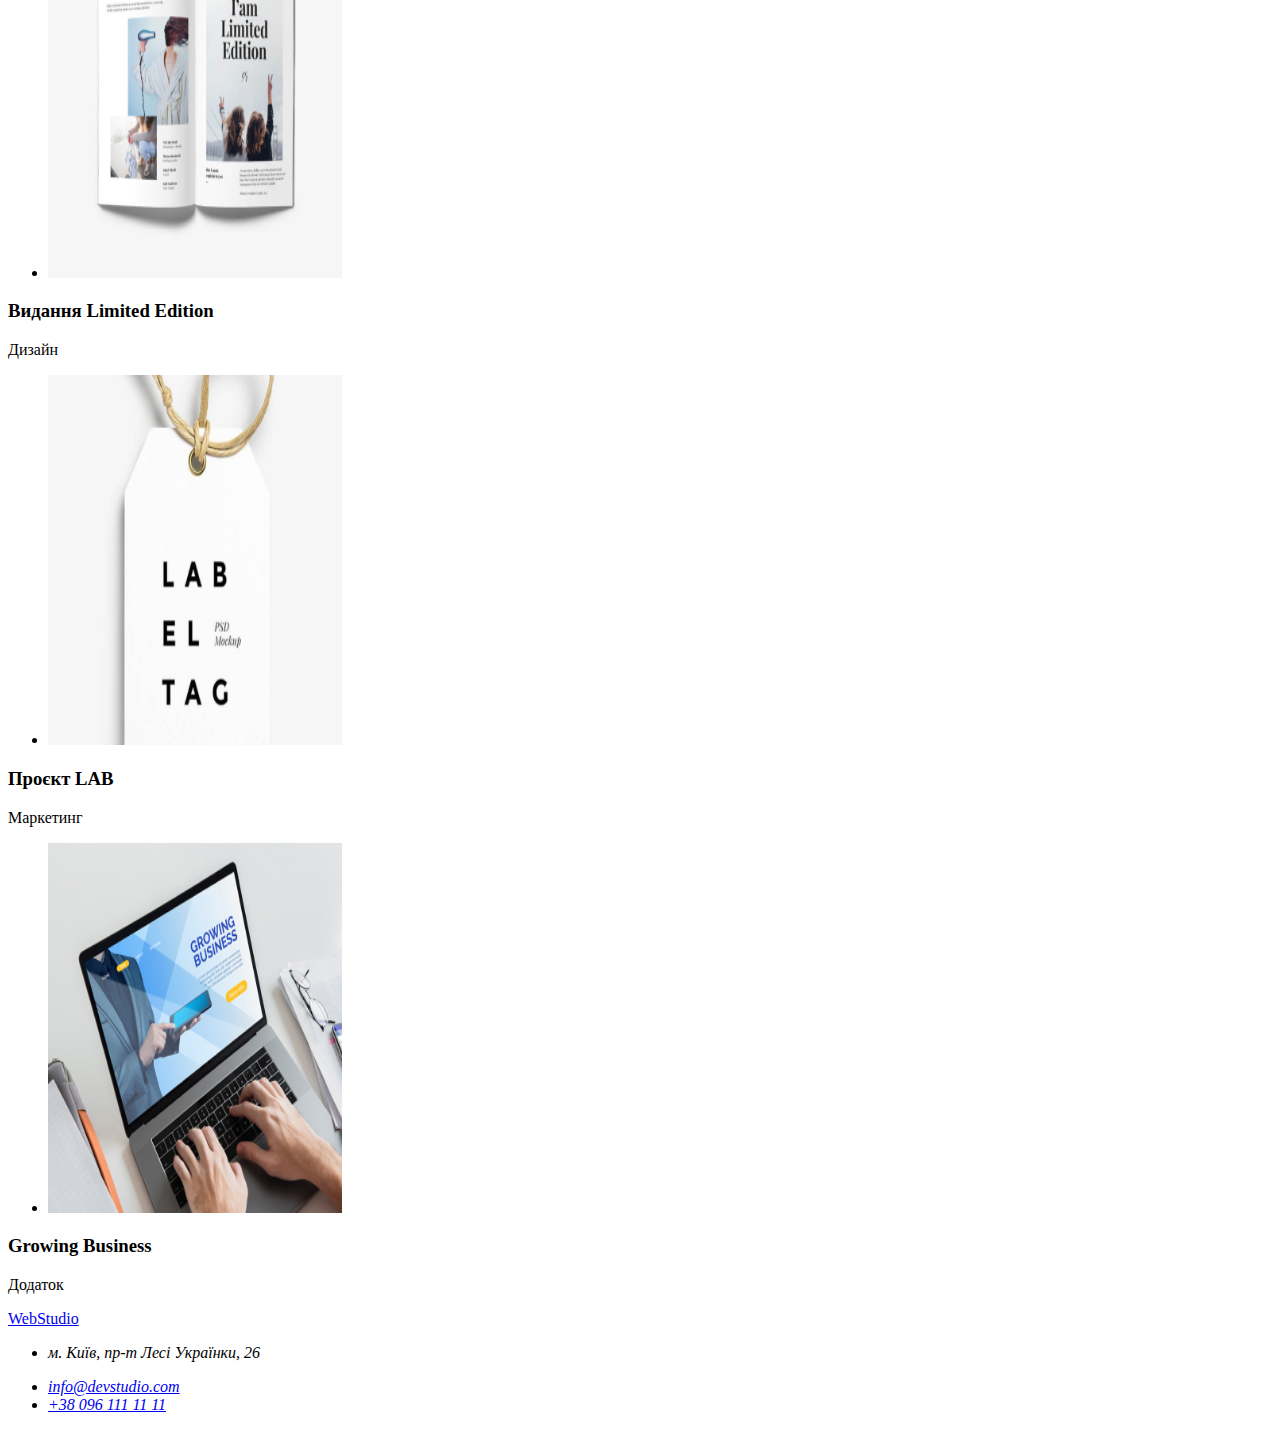
==== commit 34e6619d: "nazvav vsi tegi selektoriv i dodav css pravila" ====
--- a/src/pages/portfolio.html
+++ b/src/pages/portfolio.html
@@ -60,99 +60,157 @@
           </ul>
         </div>
         <article class="projects-article">
-          <div class="projects-container">
-            <img
-              class="projects-img"
-              src="../img/imges/technokryak.jpg"
-              alt="Ноутбук"
-            />
+          <div class="projects-photo">
+            <ul>
+              <li>
+                <img
+                  class="projects-img"
+                  src="../img/imges/technokryak.jpg"
+                  alt="Ноутбук"
+                  width="294"
+                  height="370"
+                />
+              </li>
+            </ul>
           </div>
           <h3 class="projects-title">Технокряк</h3>
-          <p class="projects-text">Веб-сайт</p>
-        </article>
-        <article class="projects-article">
-          <div class="projects-container">
-            <img
-              class="projects-img"
-              src="../img/imges/posternew.jpg"
-              alt="Баскетбол"
-            />
+          <p class="projects-category">Веб-сайт</p>
+        </article>
+        <article class="projects-article">
+          <div class="projects-photo">
+            <ul>
+              <li>
+                <img
+                  class="projects-img"
+                  src="../img/imges/posternew.jpg"
+                  alt="Баскетбол"
+                  width="294"
+                  height="370"
+                />
+              </li>
+            </ul>
           </div>
           <h3 class="projects-title">Постер New Orlean vs Golden Star</h3>
-          <p class="projects-text">Дизайн</p>
-        </article>
-        <article class="projects-article">
-          <div class="projects-container">
-            <img
-              class="projects-img"
-              src="../img/imges/seafood.jpg"
-              alt="Ресторан"
-            />
+          <p class="projects-category">Дизайн</p>
+        </article>
+        <article class="projects-article">
+          <div class="projects-photo">
+            <ul>
+              <li>
+                <img
+                  class="projects-img"
+                  src="../img/imges/seafood.jpg"
+                  alt="Ресторан"
+                  width="294"
+                  height="370"
+                />
+              </li>
+            </ul>
           </div>
           <h3 class="projects-title">Ресторан Seafood</h3>
-          <p class="projects-text">Додаток</p>
-        </article>
-        <article class="projects-article">
-          <div class="projects-container">
-            <img
-              class="projects-img"
-              src="../img/imges/prime.jpg"
-              alt="Навушники"
-            />
+          <p class="projects-category">Додаток</p>
+        </article>
+        <article class="projects-article">
+          <div class="projects-photo">
+            <ul>
+              <li>
+                <img
+                  class="projects-img"
+                  src="../img/imges/prime.jpg"
+                  alt="Навушники"
+                  width="294"
+                  height="370"
+                />
+              </li>
+            </ul>
           </div>
           <h3 class="projects-title">Проєкт Prime</h3>
-          <p class="projects-text">Маркетинг</p>
-        </article>
-        <article class="projects-article">
-          <div class="projects-container">
-            <img
-              class="projects-img"
-              src="../img/imges/boxes.jpg"
-              alt="Коробки"
-            />
+          <p class="projects-category">Маркетинг</p>
+        </article>
+        <article class="projects-article">
+          <div class="projects-photo">
+            <ul>
+              <li>
+                <img
+                  class="projects-img"
+                  src="../img/imges/boxes.jpg"
+                  alt="Коробки"
+                  width="294"
+                  height="370"
+                />
+              </li>
+            </ul>
           </div>
           <h3 class="projects-title">Проєкт Boxes</h3>
-          <p class="projects-text">Додаток</p>
-        </article>
-        <article class="projects-article">
-          <div class="projects-container">
-            <img
-              class="projects-img"
-              src="../img/imges/InspirationhasnoBorders.jpg"
-              alt="Екран"
-            />
+          <p class="projects-category">Додаток</p>
+        </article>
+        <article class="projects-article">
+          <div class="projects-photo">
+            <ul>
+              <li>
+                <img
+                  class="projects-img"
+                  src="../img/imges/InspirationhasnoBorders.jpg"
+                  alt="Екран"
+                  width="294"
+                  height="370"
+                />
+              </li>
+            </ul>
           </div>
           <h3 class="projects-title">Inspiration has no Borders</h3>
-          <p class="projects-text">Веб-сайт</p>
-        </article>
-        <article class="projects-article">
-          <div class="projects-container">
-            <img
-              class="projects-img"
-              src="../img/imges/LimitedEdition.jpg"
-              alt="Книга"
-            />
+          <p class="projects-category">Веб-сайт</p>
+        </article>
+        <article class="projects-article">
+          <div class="projects-photo">
+            <ul>
+              <li>
+                <img
+                  class="projects-img"
+                  src="../img/imges/LimitedEdition.jpg"
+                  alt="Книга"
+                  width="294"
+                  height="370"
+                />
+              </li>
+            </ul>
           </div>
           <h3 class="projects-title">Видання Limited Edition</h3>
-          <p class="projects-text">Дизайн</p>
-        </article>
-        <article class="projects-article">
-          <div class="projects-container">
-            <img class="projects-img" src="../img/imges/lab.jpg" alt="Проект" />
+          <p class="projects-category">Дизайн</p>
+        </article>
+        <article class="projects-article">
+          <div class="projects-photo">
+            <ul>
+              <li>
+                <img
+                  class="projects-img"
+                  src="../img/imges/lab.jpg"
+                  alt="Проект"
+                  width="294"
+                  height="370"
+                />
+              </li>
+            </ul>
           </div>
           <h3 class="projects-title">Проєкт LAB</h3>
-          <p class="projects-text">Маркетинг</p>
-        </article>
-        <article class="projects-article">
-          <div class="projects-container">
-            <img
-              class="projects-img"
-              src="../img/imges/growingbusiness.jpg"
-              alt="Реклама"
-            />
+          <p class="projects-category">Маркетинг</p>
+        </article>
+        <article class="projects-article">
+          <div class="projects-photo">
+            <ul>
+              <li>
+                <img
+                  class="projects-img"
+                  src="../img/imges/growingbusiness.jpg"
+                  alt="Реклама"
+                  width="294"
+                  height="370"
+                />
+              </li>
+            </ul>
           </div>
           <h3 class="projects-title">Growing Business</h3>
-          <p class="projects-text">Додаток</p>
+          <p class="projects-category">Додаток</p>
         </article>
       </section>
     </main>
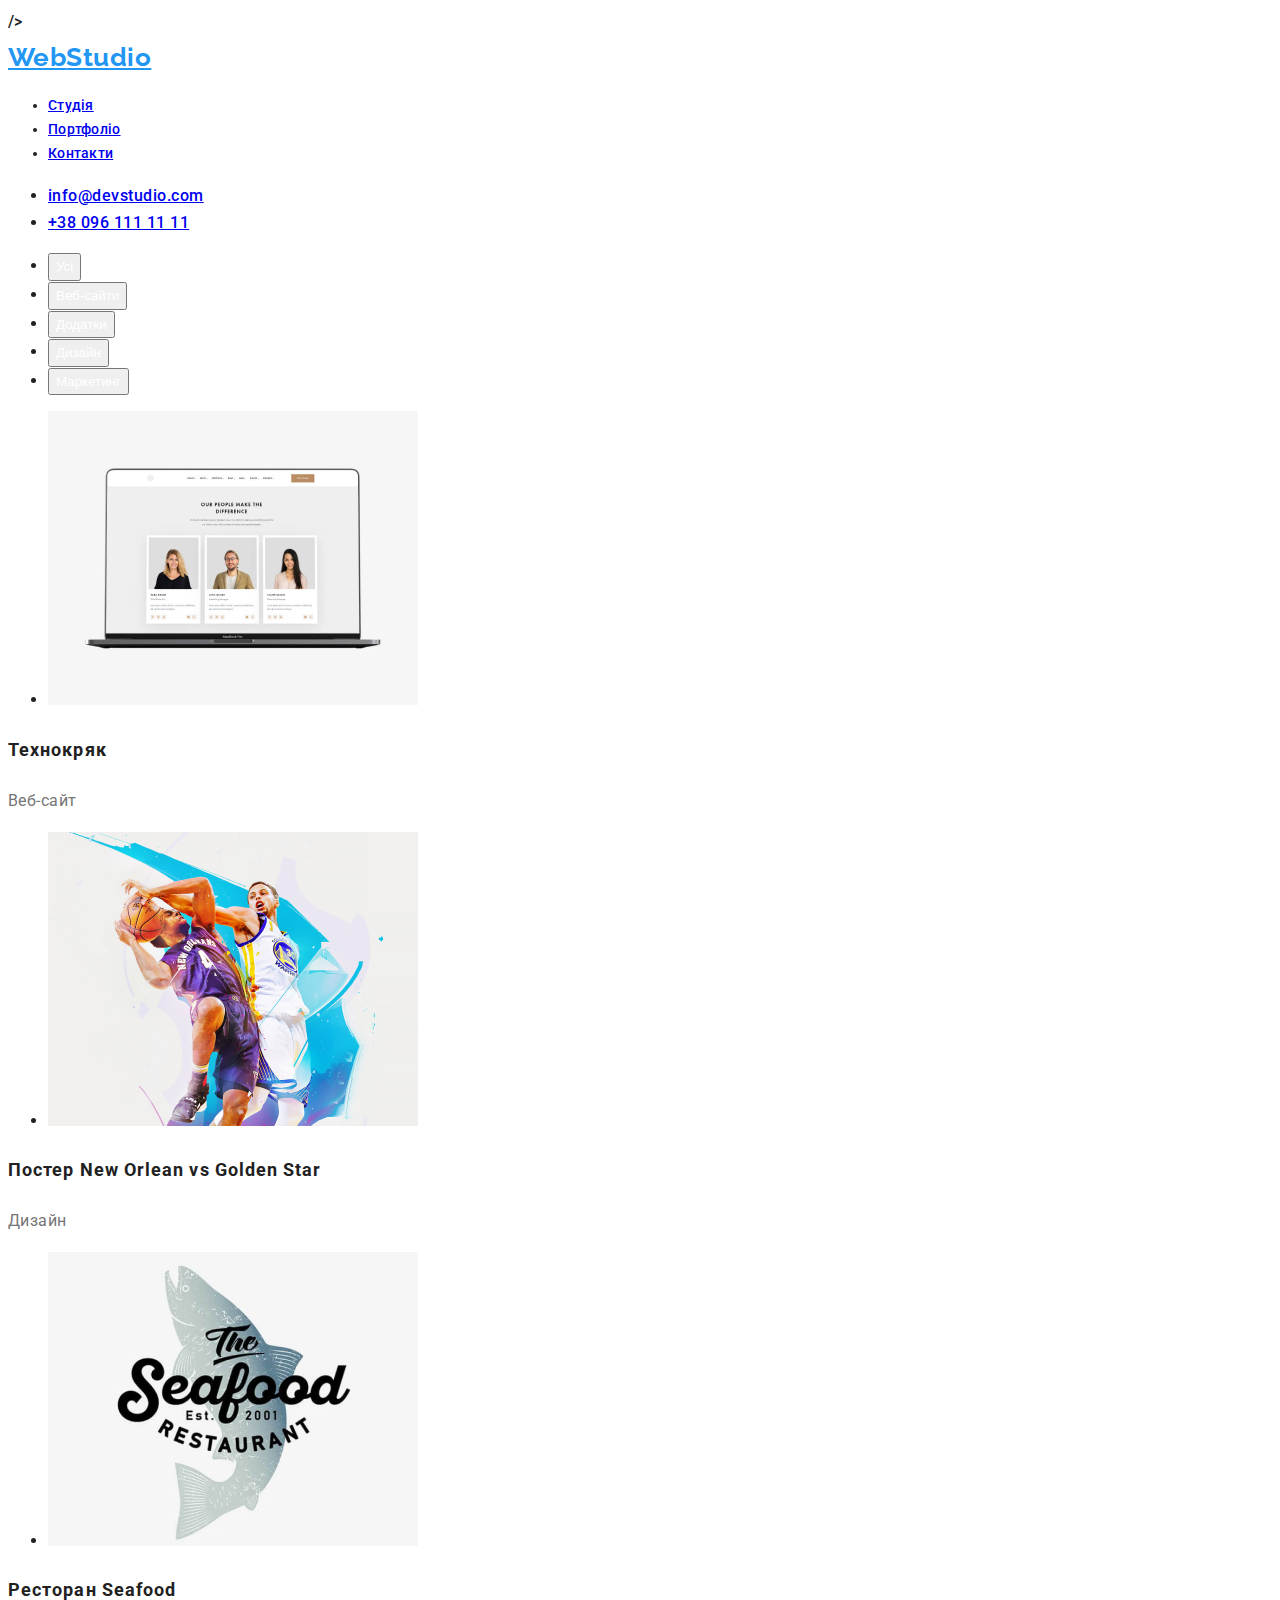
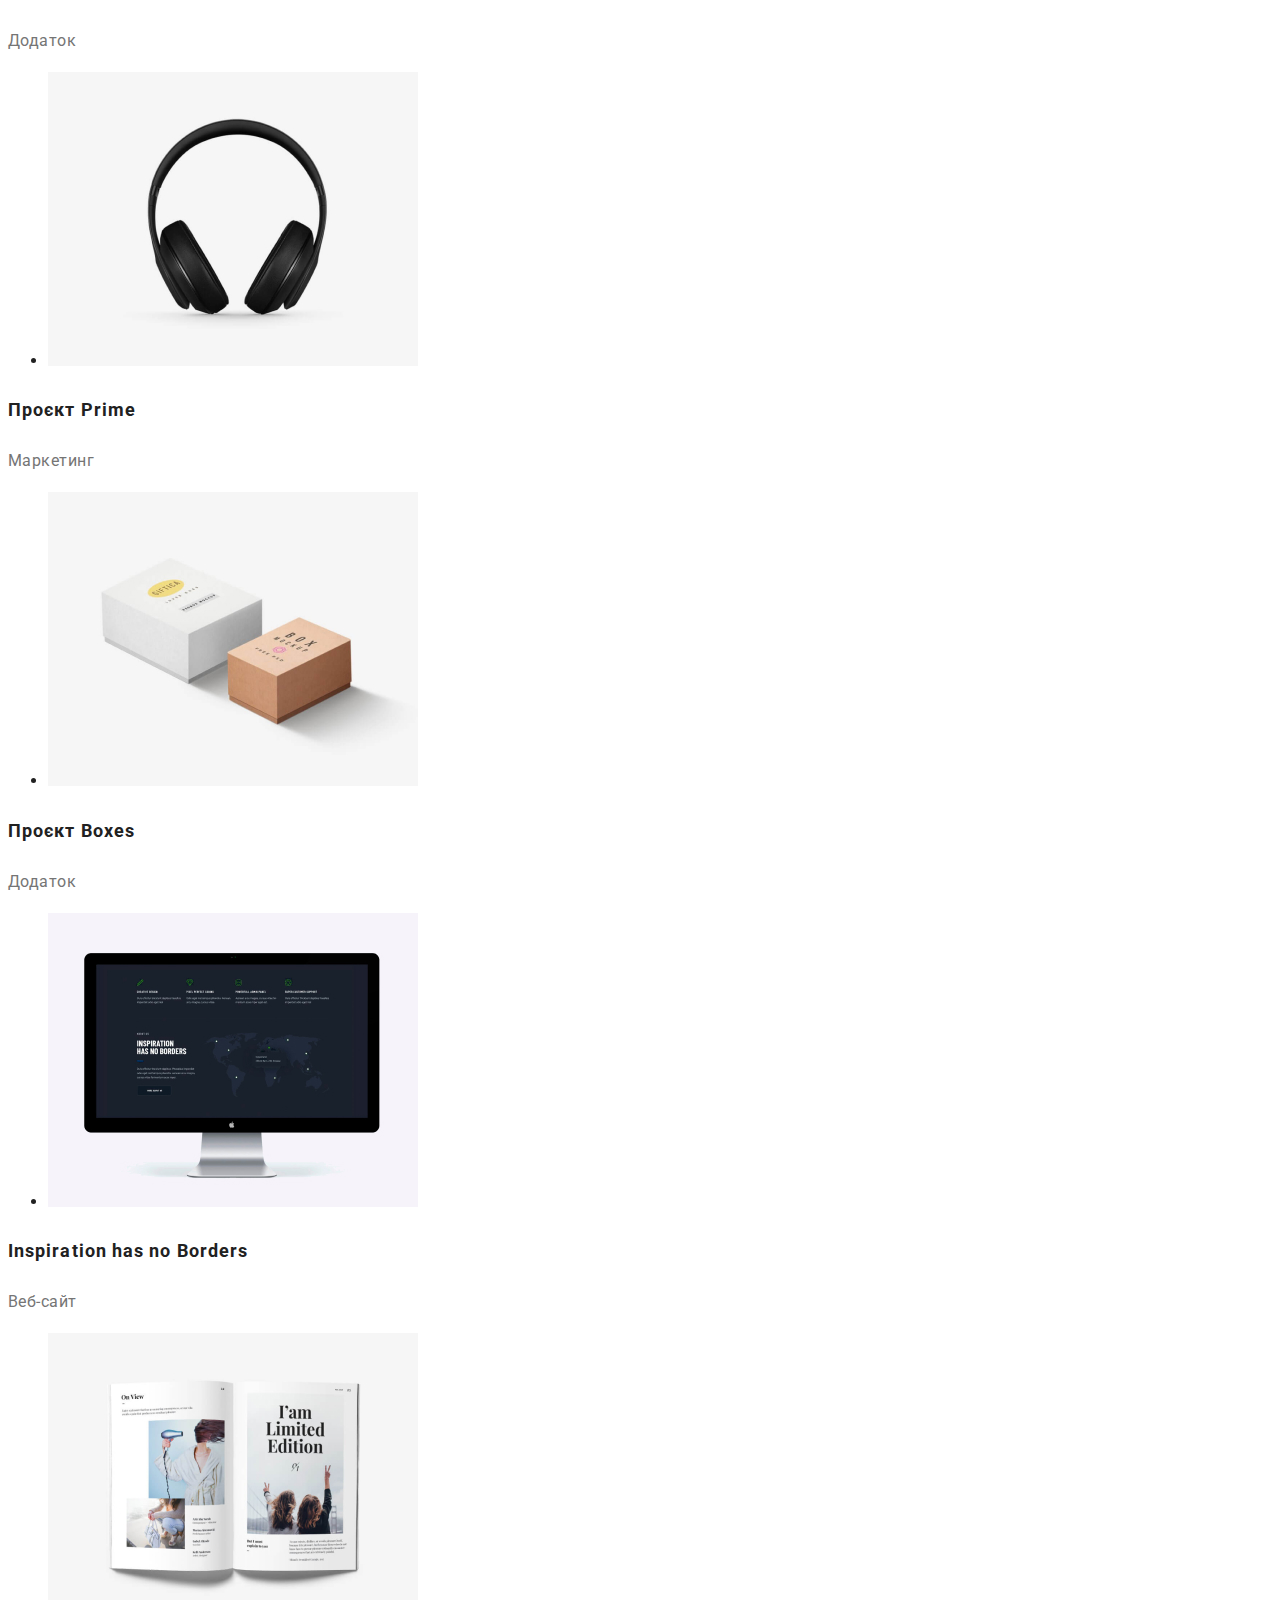
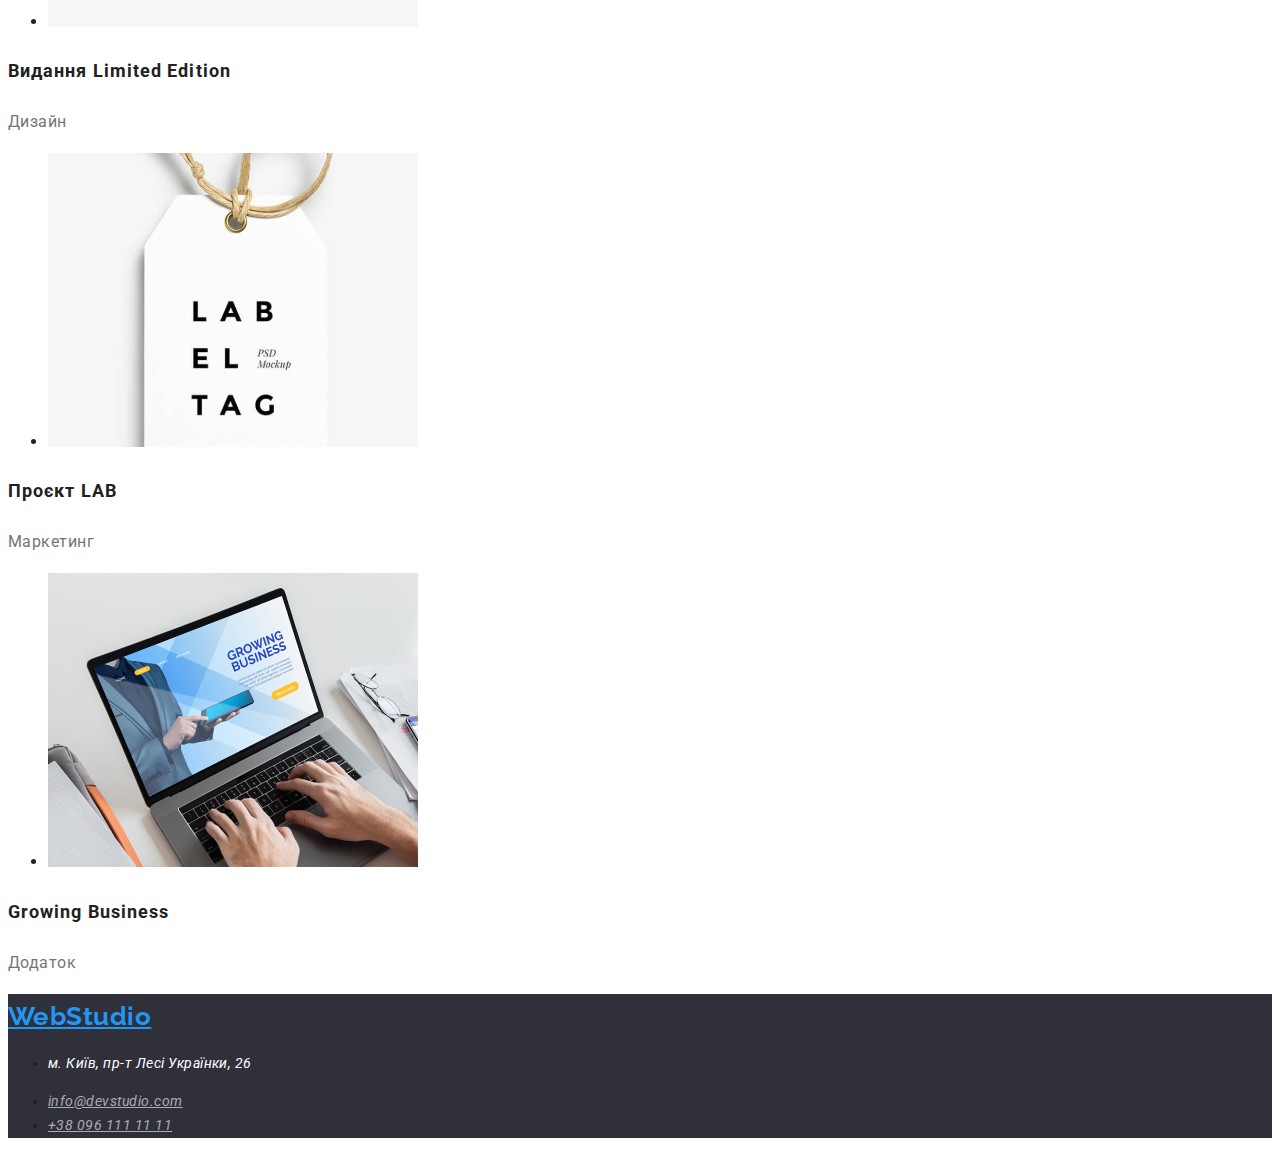
==== commit 51591a18: "vipraviv pomilki" ====
--- a/src/pages/portfolio.html
+++ b/src/pages/portfolio.html
@@ -11,7 +11,7 @@
       rel="stylesheet"
     />
     />
-    <link rel="stylesheet" href="./src/css/style.css" />
+    <link rel="stylesheet" href="../css/style.css" />
   </head>
   <body class="body">
     <header class="header">
@@ -67,8 +67,8 @@
                   class="projects-img"
                   src="../img/imges/technokryak.jpg"
                   alt="Ноутбук"
-                  width="294"
-                  height="370"
+                  width="370"
+                  height="294"
                 />
               </li>
             </ul>
@@ -84,8 +84,8 @@
                   class="projects-img"
                   src="../img/imges/posternew.jpg"
                   alt="Баскетбол"
-                  width="294"
-                  height="370"
+                  width="370"
+                  height="294"
                 />
               </li>
             </ul>
@@ -101,8 +101,8 @@
                   class="projects-img"
                   src="../img/imges/seafood.jpg"
                   alt="Ресторан"
-                  width="294"
-                  height="370"
+                  width="370"
+                  height="294"
                 />
               </li>
             </ul>
@@ -118,8 +118,8 @@
                   class="projects-img"
                   src="../img/imges/prime.jpg"
                   alt="Навушники"
-                  width="294"
-                  height="370"
+                  width="370"
+                  height="294"
                 />
               </li>
             </ul>
@@ -135,8 +135,8 @@
                   class="projects-img"
                   src="../img/imges/boxes.jpg"
                   alt="Коробки"
-                  width="294"
-                  height="370"
+                  width="370"
+                  height="294"
                 />
               </li>
             </ul>
@@ -152,8 +152,8 @@
                   class="projects-img"
                   src="../img/imges/InspirationhasnoBorders.jpg"
                   alt="Екран"
-                  width="294"
-                  height="370"
+                  width="370"
+                  height="294"
                 />
               </li>
             </ul>
@@ -169,8 +169,8 @@
                   class="projects-img"
                   src="../img/imges/LimitedEdition.jpg"
                   alt="Книга"
-                  width="294"
-                  height="370"
+                  width="370"
+                  height="294"
                 />
               </li>
             </ul>
@@ -186,8 +186,8 @@
                   class="projects-img"
                   src="../img/imges/lab.jpg"
                   alt="Проект"
-                  width="294"
-                  height="370"
+                  width="370"
+                  height="294"
                 />
               </li>
             </ul>
@@ -203,8 +203,8 @@
                   class="projects-img"
                   src="../img/imges/growingbusiness.jpg"
                   alt="Реклама"
-                  width="294"
-                  height="370"
+                  width="370"
+                  height="294"
                 />
               </li>
             </ul>
--- a/src/css/style.css
+++ b/src/css/style.css
@@ -0,0 +1,134 @@
+/*root*/
+:root {
+  --colorTextPrimary: #212121;
+  --colorTextSecondary: #757575;
+  --colorTextThird: #fff;
+  --colorLogoNavigation: #2196f3;
+  --bgColor: #2f303a;
+  --addressColor: rgba(255, 255, 255, 0.6);
+  --font-family: "Roboto", sans-serif;
+  --second-family: "Raleway", sans-serif;
+  --backgroundNormal: #fff;
+  --backgroundSekond: #2f303a;
+  --backgroundThird: #f5f4fa;
+}
+/* body */
+body {
+  font-family: var(--font-family);
+  line-height: 1.71;
+  font-size: 16px;
+  color: var(--colorTextPrimary);
+  font-weight: 500;
+  letter-spacing: 0.03em;
+  /* logo and navigation */
+}
+.logo {
+  font-family: var(--second-family);
+  font-weight: 700;
+  font-size: 26px;
+  color: var(--colorLogoNavigation);
+}
+.logo-2 {
+  font-family: var(--second-family);
+  font-weight: 700;
+  font-size: 26px;
+  color: var(--colorTextPrimary);
+}
+.nav {
+  background-color: var(--backgroundNormal);
+}
+.nav-list {
+  font-size: 14px;
+  letter-spacing: 0.02em;
+}
+/*hero*/
+.hero {
+  background-color: var(--backgroundSekond);
+}
+.hero-title {
+  font-weight: 900;
+  font-size: 44px;
+  line-height: 1.36;
+  letter-spacing: 0.06em;
+  text-transform: uppercase;
+  text-align: center;
+  color: var(--colorTextThird);
+}
+.hero-button {
+  color: var(--colorTextThird);
+  font-weight: 700;
+  line-height: 1.87;
+  letter-spacing: 0.06em;
+  text-align: center;
+}
+/*main*/
+.advantages-item-title {
+  font-weight: 700;
+  font-size: 14px;
+  text-transform: uppercase;
+}
+.advantages-item-text {
+  font-weight: 400;
+  font-size: 14px;
+  color: var(--colorTextSecondary);
+}
+/*work*/
+.work-title {
+  font-weight: 700;
+  font-size: 36px;
+  text-align: center;
+}
+/*team*/
+.team {
+  background-color: var(--backgroundThird);
+}
+.team-title {
+  font-weight: 700;
+  font-size: 36px;
+  text-align: center;
+}
+.teammate-name {
+  text-align: center;
+}
+.teammate-profession {
+  font-weight: 400;
+  text-align: center;
+  color: var(--colorTextSecondary);
+}
+/*footer*/
+.footer {
+  background-color: var(--backgroundSekond);
+}
+.footer-link {
+  font-family: var(--second-family);
+  font-weight: 700;
+  font-size: 26px;
+  color: var(--colorLogoNavigation);
+}
+.address-list {
+  font-weight: 400;
+  font-size: 14px;
+}
+.adress-item-text {
+  color: var(--colorTextThird);
+}
+.address-link {
+  color: var(--addressColor);
+}
+/*portfolio*/
+.projects-button {
+  line-height: 1.62;
+  text-align: center;
+  color: var(--colorTextThird);
+}
+.projects-title {
+  font-weight: 700;
+  font-size: 18px;
+  line-height: 2;
+  letter-spacing: 0.06em;
+}
+.projects-category {
+  font-weight: 400;
+  line-height: 1.87;
+  color: var(--colorTextSecondary);
+}
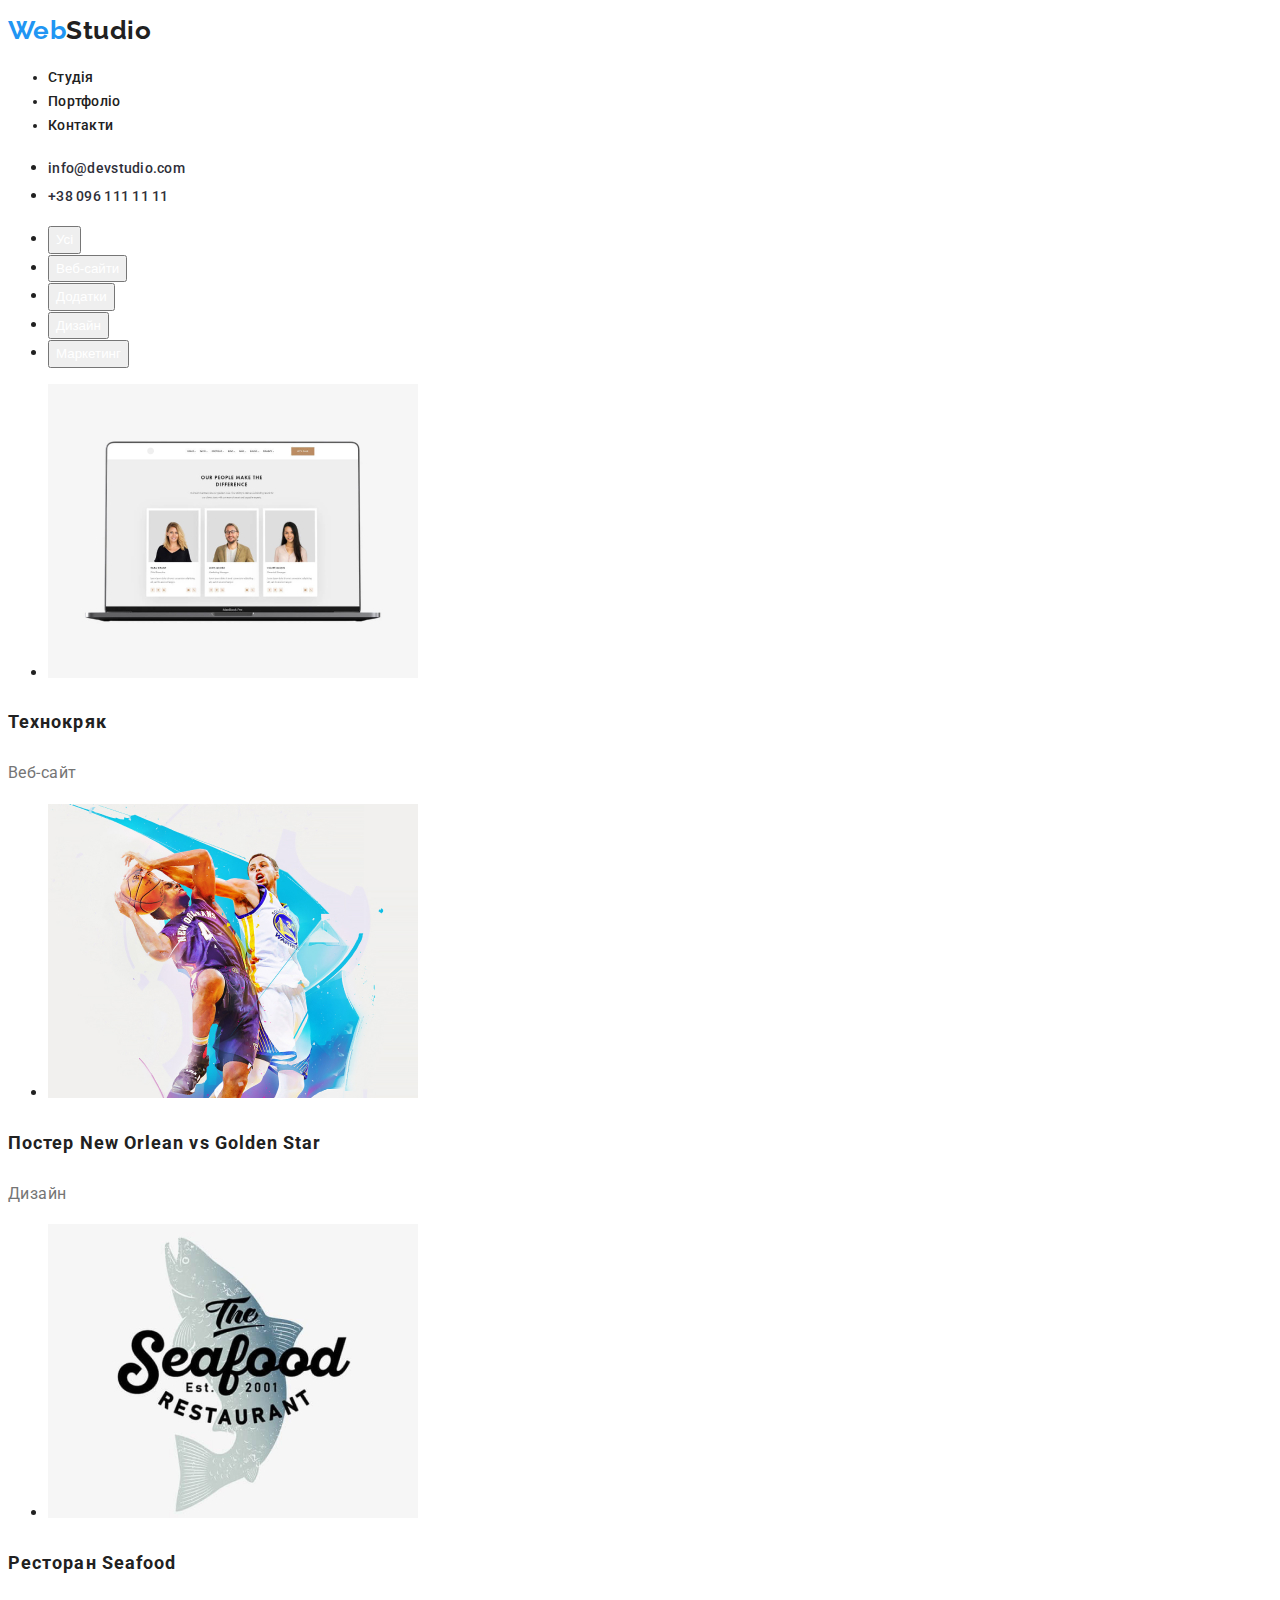
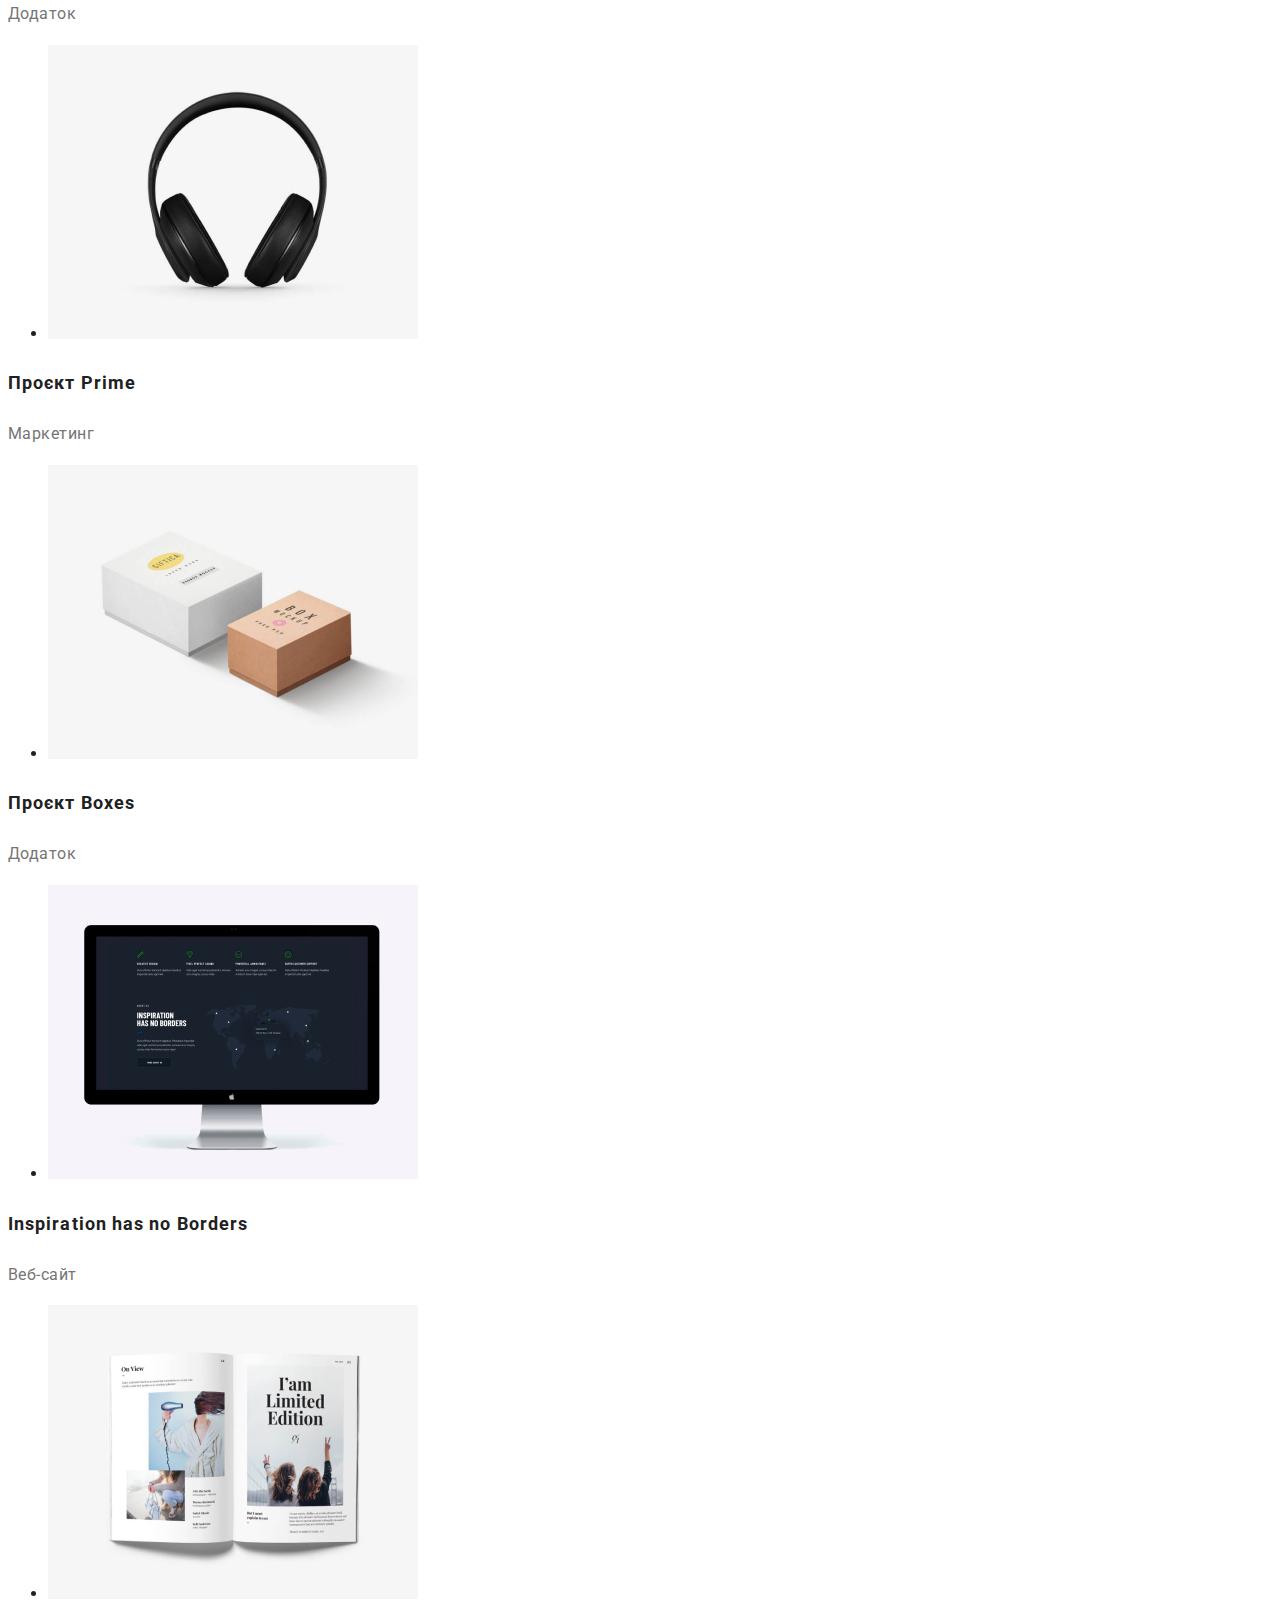
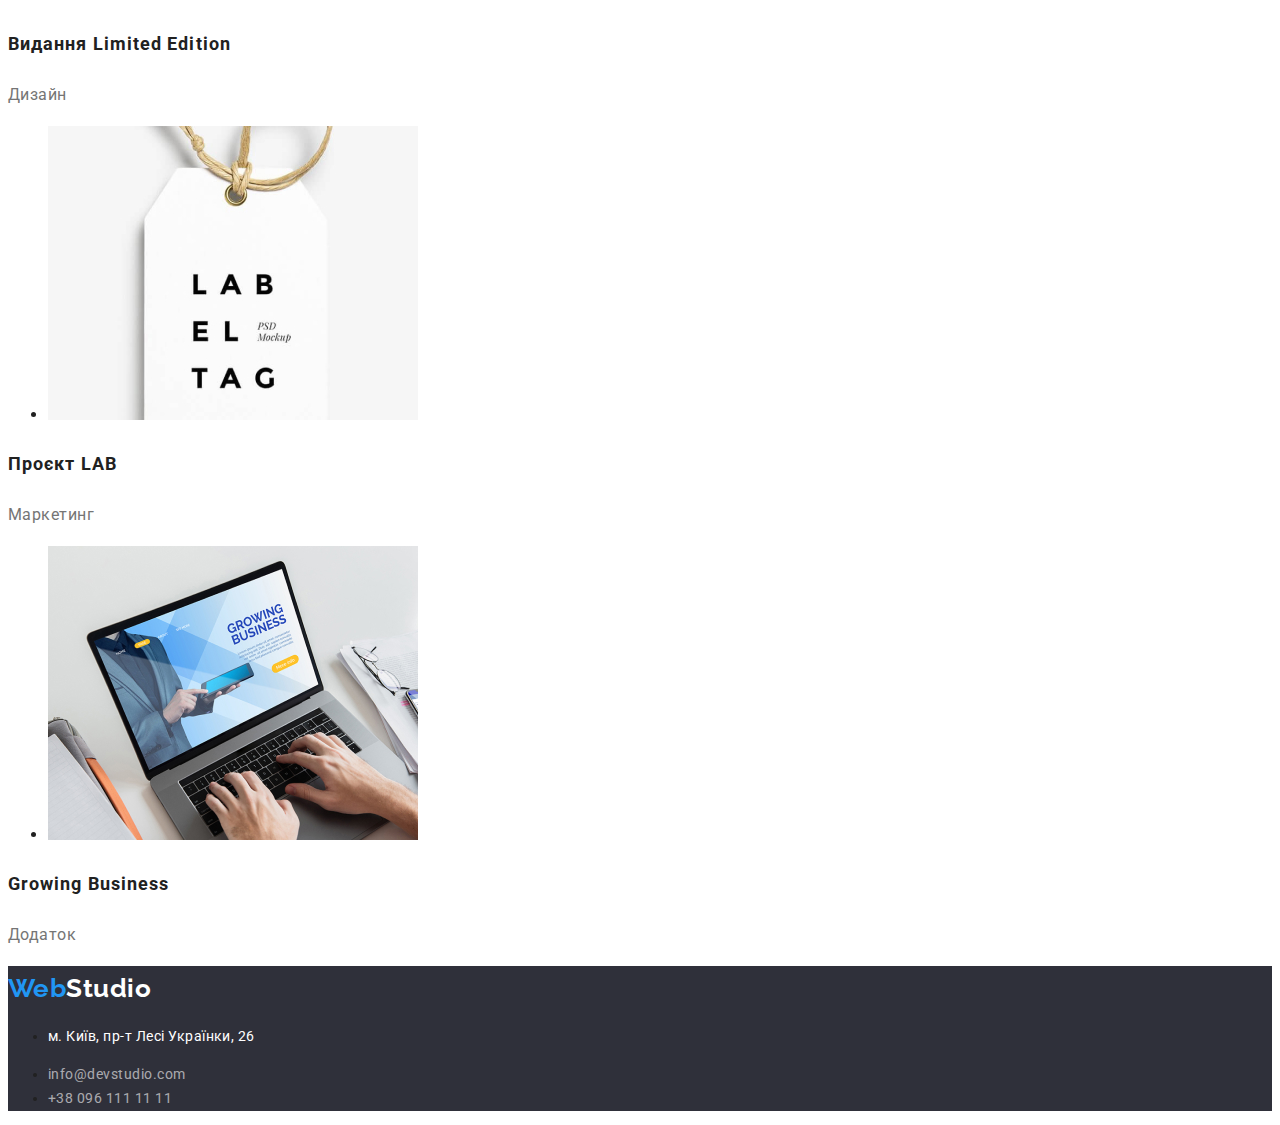
==== commit 42ecfb67: "zminuv kod" ====
--- a/src/pages/portfolio.html
+++ b/src/pages/portfolio.html
@@ -10,12 +10,13 @@
       href="https://fonts.googleapis.com/css2?family=Raleway:wght@700&family=Roboto:wdth,wght@75..100,100..900&display=swap"
       rel="stylesheet"
     />
-    />
     <link rel="stylesheet" href="../css/style.css" />
   </head>
   <body class="body">
     <header class="header">
-      <a class="logo" href="../../index.html">Web<span>Studio</span></a>
+      <a class="logo" href="../../index.html"
+        >Web<span class="logo-2">Studio</span></a
+      >
       <nav class="nav">
         <ul class="nav-list">
           <li class="nav-item">
@@ -215,7 +216,7 @@
       </section>
     </main>
     <footer class="footer">
-      <a class="footer-link" href="#">Web<span>Studio</span></a>
+      <a class="logo" href="#">Web<span class="logo-3">Studio</span></a>
       <address class="address">
         <ul class="address-list">
           <li class="address-item">
--- a/src/css/style.css
+++ b/src/css/style.css
@@ -27,6 +27,7 @@
   font-weight: 700;
   font-size: 26px;
   color: var(--colorLogoNavigation);
+  text-decoration: none;
 }
 .logo-2 {
   font-family: var(--second-family);
@@ -34,12 +35,36 @@
   font-size: 26px;
   color: var(--colorTextPrimary);
 }
+.logo-3 {
+  font-family: var(--second-family);
+  font-weight: 700;
+  font-size: 26px;
+  color: var(--colorTextThird);
+}
 .nav {
   background-color: var(--backgroundNormal);
 }
 .nav-list {
   font-size: 14px;
   letter-spacing: 0.02em;
+}
+.nav-link {
+  text-decoration: none;
+  color: var(--colorTextPrimary);
+}
+.nav-link:hover {
+  color: var(--colorLogoNavigation);
+  text-decoration: none;
+}
+.contact-link {
+  font-size: 14px;
+  letter-spacing: 0.02em;
+  color: var(--backgroundSekond);
+  text-decoration: none;
+}
+.contact-link:hover {
+  color: var(--colorLogoNavigation);
+  text-decoration: none;
 }
 /*hero*/
 .hero {
@@ -111,9 +136,12 @@
 }
 .adress-item-text {
   color: var(--colorTextThird);
+  font-style: normal;
 }
 .address-link {
   color: var(--addressColor);
+  text-decoration: none;
+  font-style: normal;
 }
 /*portfolio*/
 .projects-button {
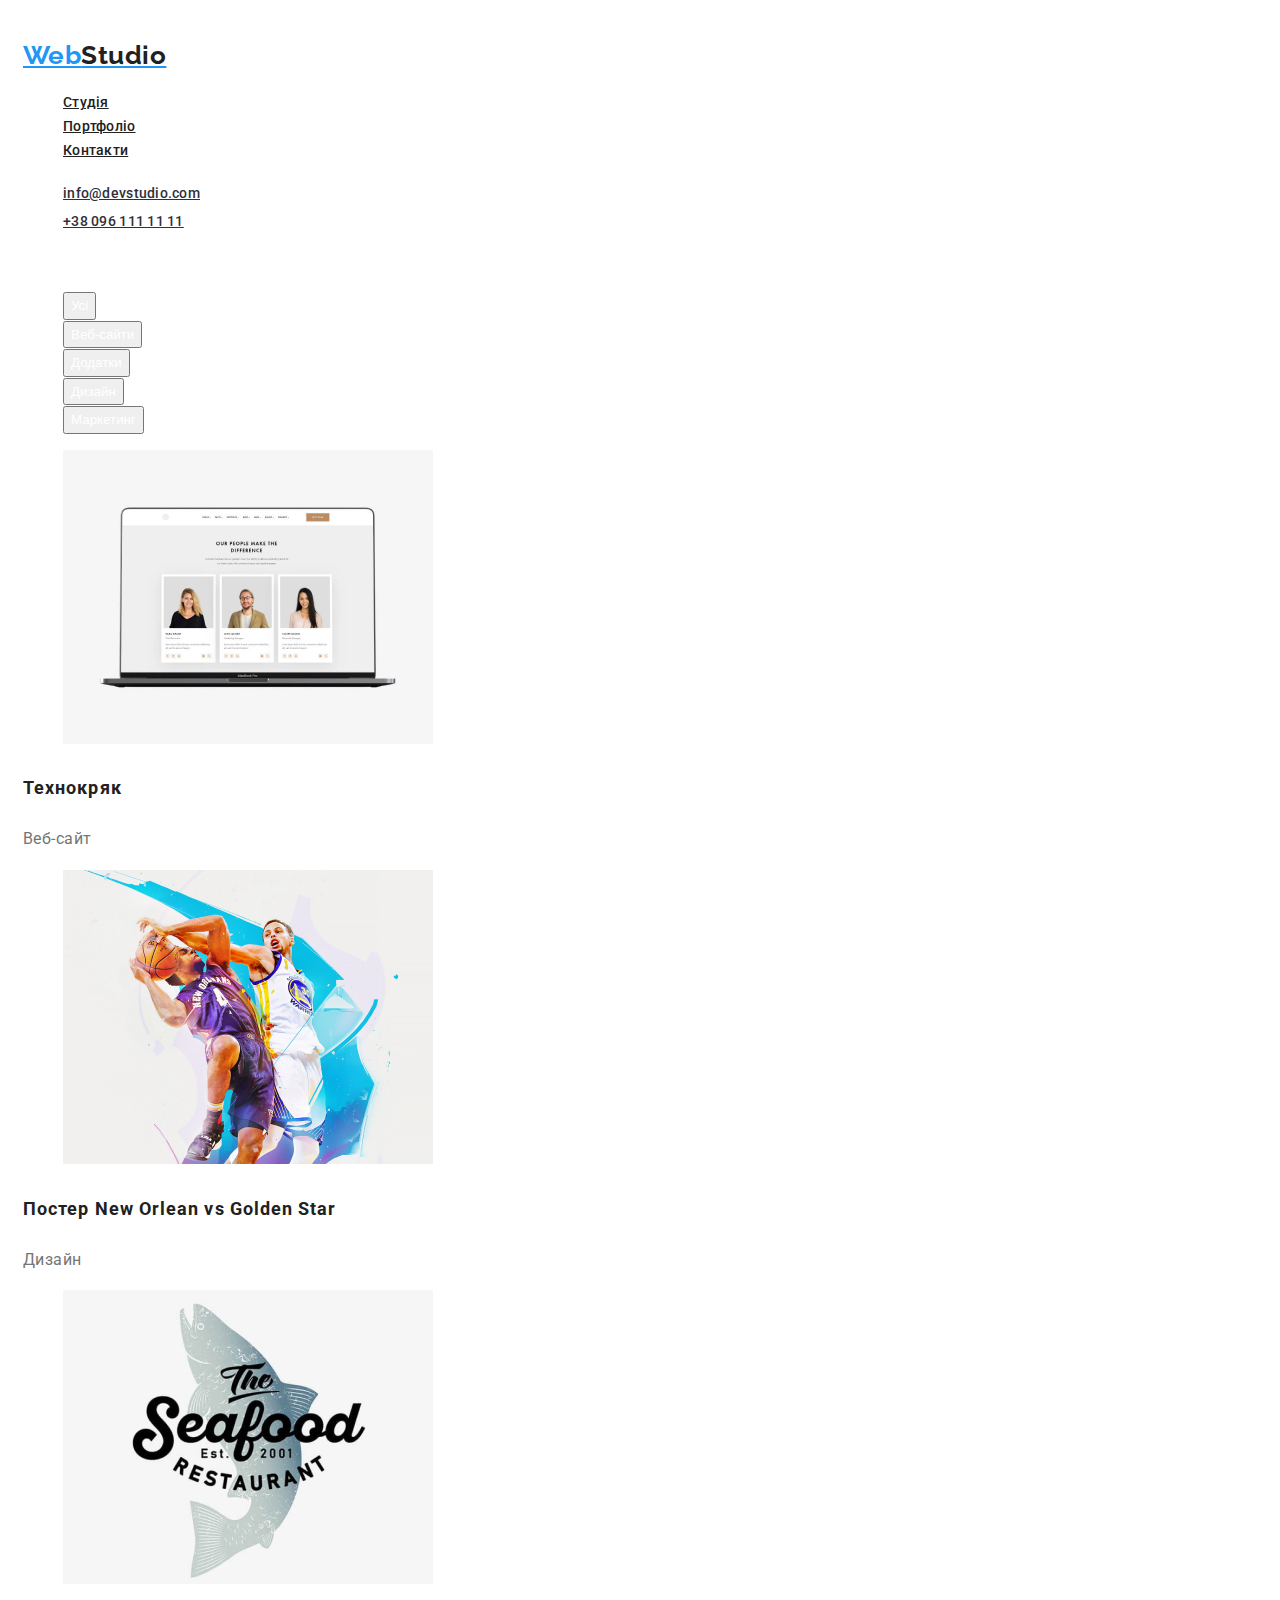
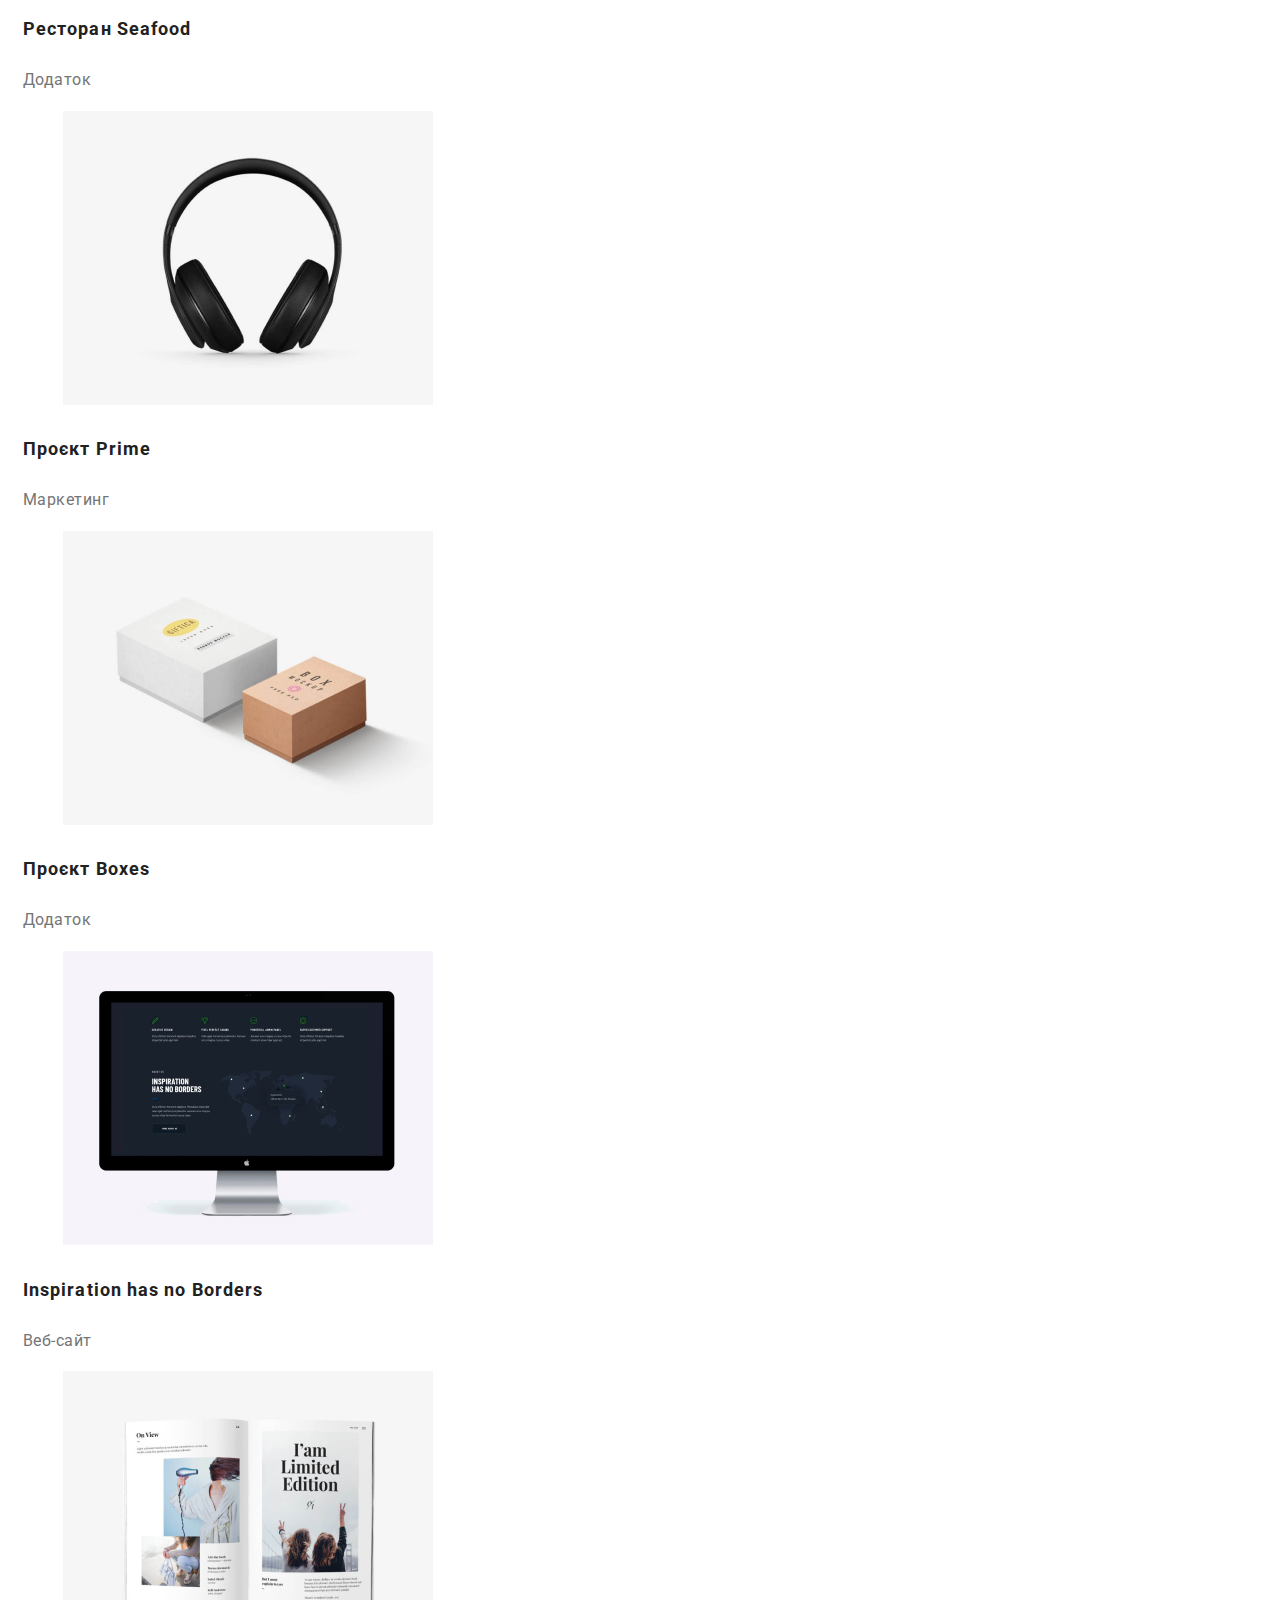
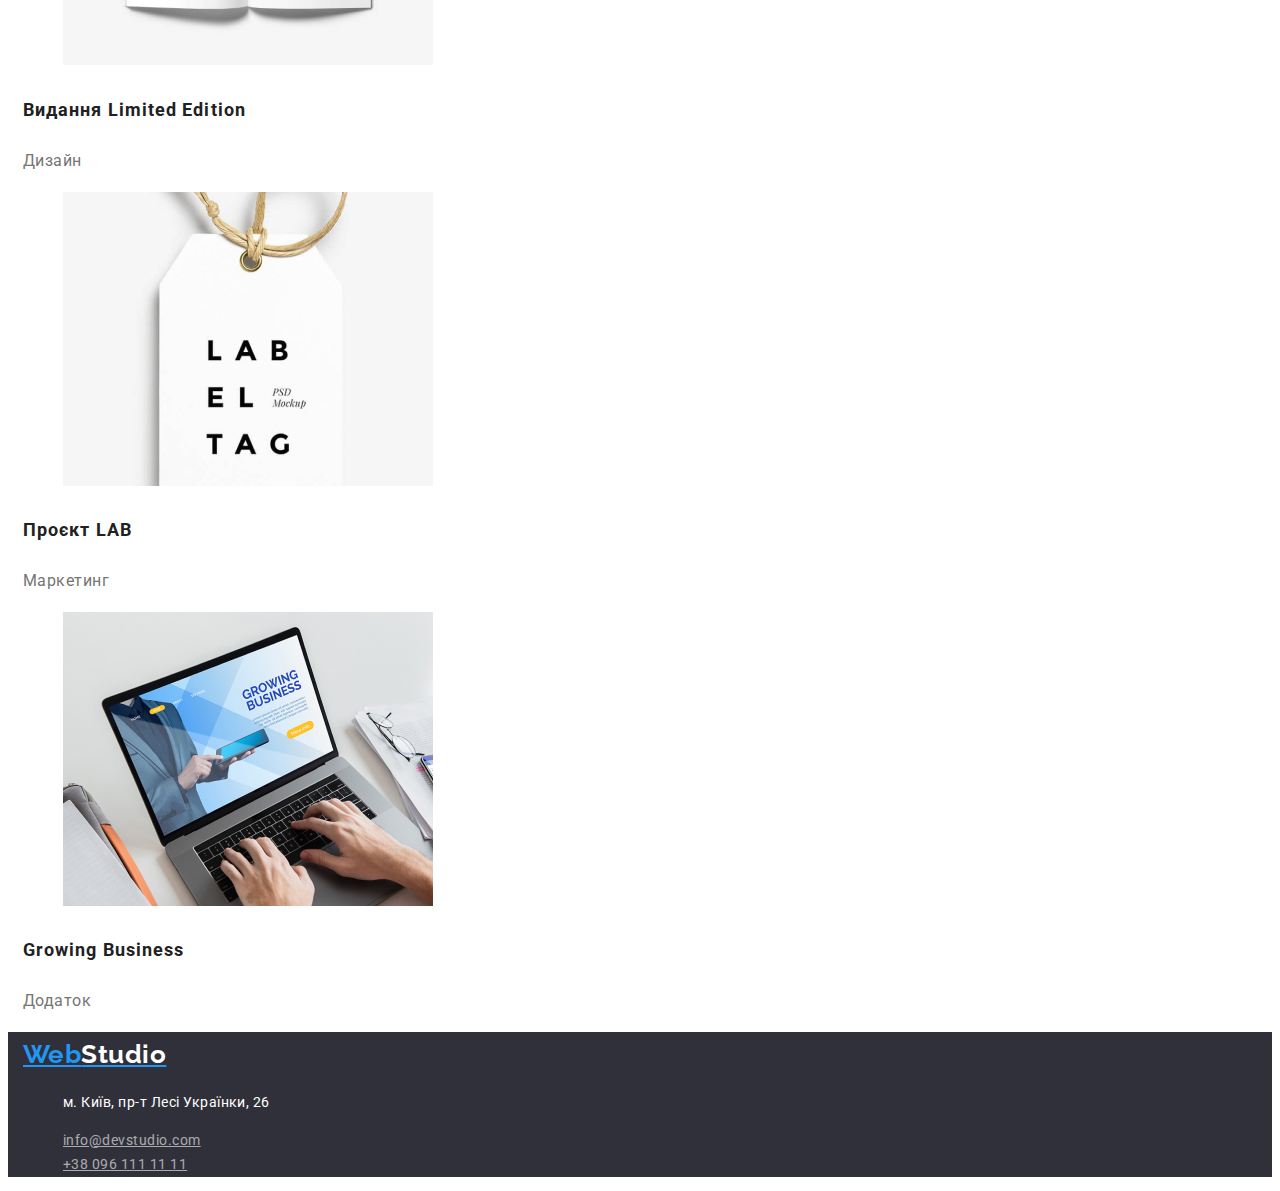
==== commit 8b434b3f: "work-1 zavershiv" ====
--- a/src/pages/portfolio.html
+++ b/src/pages/portfolio.html
@@ -10,230 +10,246 @@
       href="https://fonts.googleapis.com/css2?family=Raleway:wght@700&family=Roboto:wdth,wght@75..100,100..900&display=swap"
       rel="stylesheet"
     />
+    <link
+      rel="stylesheet"
+      href="https://cdnjs.cloudflare.com/ajax/libs/modern-normalize/3.0.1/modern-normalize.min.css"
+      integrity="sha512-q6WgHqiHlKyOqslT/lgBgodhd03Wp4BEqKeW6nNtlOY4quzyG3VoQKFrieaCeSnuVseNKRGpGeDU3qPmabCANg=="
+      crossorigin="anonymous"
+      referrerpolicy="no-referrer"
+    />
+    <link rel="stylesheet" href="../css/reset.css" />
     <link rel="stylesheet" href="../css/style.css" />
   </head>
   <body class="body">
     <header class="header">
-      <a class="logo" href="../../index.html"
-        >Web<span class="logo-2">Studio</span></a
-      >
-      <nav class="nav">
-        <ul class="nav-list">
-          <li class="nav-item">
-            <a class="nav-link" href="../../index.html">Студія</a>
-          </li>
-          <li class="nav-item">
-            <a class="nav-link" href="./portfolio.html">Портфоліо</a>
-          </li>
-          <li class="nav-item"><a class="nav-link" href="#">Контакти</a></li>
-        </ul>
-      </nav>
-      <ul class="contact-list">
-        <li class="contact-item">
-          <a class="contact-link" href="mailto:info@devstudio.com"
-            >info@devstudio.com</a
-          >
-        </li>
-        <li class="contact-item">
-          <a class="contact-link" href="tel:+380961111111">+38 096 111 11 11</a>
-        </li>
-      </ul>
-    </header>
-    <main class="main">
-      <section class="projects">
-        <div class="filter">
-          <ul class="filter-list">
-            <li class="filter-item">
-              <button class="projects-button" type="button">Усі</button>
-            </li>
-            <li class="filter-item">
-              <button class="projects-button" type="button">Веб-сайти</button>
-            </li>
-            <li class="filter-item">
-              <button class="projects-button" type="button">Додатки</button>
-            </li>
-            <li class="filter-item">
-              <button class="projects-button" type="button">Дизайн</button>
-            </li>
-            <li class="filter-item">
-              <button class="projects-button" type="button">Маркетинг</button>
-            </li>
+      <div class="container">
+        <a class="logo" href="../../index.html"
+          >Web<span class="logo-2">Studio</span></a
+        >
+        <nav class="nav">
+          <ul class="nav-list">
+            <li class="nav-item">
+              <a class="nav-link" href="../../index.html">Студія</a>
+            </li>
+            <li class="nav-item">
+              <a class="nav-link" href="./portfolio.html">Портфоліо</a>
+            </li>
+            <li class="nav-item"><a class="nav-link" href="#">Контакти</a></li>
           </ul>
-        </div>
-        <article class="projects-article">
-          <div class="projects-photo">
-            <ul>
-              <li>
-                <img
-                  class="projects-img"
-                  src="../img/imges/technokryak.jpg"
-                  alt="Ноутбук"
-                  width="370"
-                  height="294"
-                />
-              </li>
-            </ul>
-          </div>
-          <h3 class="projects-title">Технокряк</h3>
-          <p class="projects-category">Веб-сайт</p>
-        </article>
-        <article class="projects-article">
-          <div class="projects-photo">
-            <ul>
-              <li>
-                <img
-                  class="projects-img"
-                  src="../img/imges/posternew.jpg"
-                  alt="Баскетбол"
-                  width="370"
-                  height="294"
-                />
-              </li>
-            </ul>
-          </div>
-          <h3 class="projects-title">Постер New Orlean vs Golden Star</h3>
-          <p class="projects-category">Дизайн</p>
-        </article>
-        <article class="projects-article">
-          <div class="projects-photo">
-            <ul>
-              <li>
-                <img
-                  class="projects-img"
-                  src="../img/imges/seafood.jpg"
-                  alt="Ресторан"
-                  width="370"
-                  height="294"
-                />
-              </li>
-            </ul>
-          </div>
-          <h3 class="projects-title">Ресторан Seafood</h3>
-          <p class="projects-category">Додаток</p>
-        </article>
-        <article class="projects-article">
-          <div class="projects-photo">
-            <ul>
-              <li>
-                <img
-                  class="projects-img"
-                  src="../img/imges/prime.jpg"
-                  alt="Навушники"
-                  width="370"
-                  height="294"
-                />
-              </li>
-            </ul>
-          </div>
-          <h3 class="projects-title">Проєкт Prime</h3>
-          <p class="projects-category">Маркетинг</p>
-        </article>
-        <article class="projects-article">
-          <div class="projects-photo">
-            <ul>
-              <li>
-                <img
-                  class="projects-img"
-                  src="../img/imges/boxes.jpg"
-                  alt="Коробки"
-                  width="370"
-                  height="294"
-                />
-              </li>
-            </ul>
-          </div>
-          <h3 class="projects-title">Проєкт Boxes</h3>
-          <p class="projects-category">Додаток</p>
-        </article>
-        <article class="projects-article">
-          <div class="projects-photo">
-            <ul>
-              <li>
-                <img
-                  class="projects-img"
-                  src="../img/imges/InspirationhasnoBorders.jpg"
-                  alt="Екран"
-                  width="370"
-                  height="294"
-                />
-              </li>
-            </ul>
-          </div>
-          <h3 class="projects-title">Inspiration has no Borders</h3>
-          <p class="projects-category">Веб-сайт</p>
-        </article>
-        <article class="projects-article">
-          <div class="projects-photo">
-            <ul>
-              <li>
-                <img
-                  class="projects-img"
-                  src="../img/imges/LimitedEdition.jpg"
-                  alt="Книга"
-                  width="370"
-                  height="294"
-                />
-              </li>
-            </ul>
-          </div>
-          <h3 class="projects-title">Видання Limited Edition</h3>
-          <p class="projects-category">Дизайн</p>
-        </article>
-        <article class="projects-article">
-          <div class="projects-photo">
-            <ul>
-              <li>
-                <img
-                  class="projects-img"
-                  src="../img/imges/lab.jpg"
-                  alt="Проект"
-                  width="370"
-                  height="294"
-                />
-              </li>
-            </ul>
-          </div>
-          <h3 class="projects-title">Проєкт LAB</h3>
-          <p class="projects-category">Маркетинг</p>
-        </article>
-        <article class="projects-article">
-          <div class="projects-photo">
-            <ul>
-              <li>
-                <img
-                  class="projects-img"
-                  src="../img/imges/growingbusiness.jpg"
-                  alt="Реклама"
-                  width="370"
-                  height="294"
-                />
-              </li>
-            </ul>
-          </div>
-          <h3 class="projects-title">Growing Business</h3>
-          <p class="projects-category">Додаток</p>
-        </article>
-      </section>
-    </main>
-    <footer class="footer">
-      <a class="logo" href="#">Web<span class="logo-3">Studio</span></a>
-      <address class="address">
-        <ul class="address-list">
-          <li class="address-item">
-            <p class="adress-item-text">м. Київ, пр-т Лесі Українки, 26</p>
-          </li>
-          <li class="address-item">
-            <a class="address-link" href="mailto:info@devstudio.com"
+        </nav>
+        <ul class="contact-list">
+          <li class="contact-item">
+            <a class="contact-link" href="mailto:info@devstudio.com"
               >info@devstudio.com</a
             >
           </li>
-          <li class="address-item">
-            <a class="address-link" href="tel:+380961111111"
+          <li class="contact-item">
+            <a class="contact-link" href="tel:+380961111111"
               >+38 096 111 11 11</a
             >
           </li>
         </ul>
-      </address>
+      </div>
+    </header>
+    <main class="main">
+      <section class="projects">
+        <div class="container">
+          <div class="filter">
+            <ul class="filter-list">
+              <li class="filter-item">
+                <button class="projects-button" type="button">Усі</button>
+              </li>
+              <li class="filter-item">
+                <button class="projects-button" type="button">Веб-сайти</button>
+              </li>
+              <li class="filter-item">
+                <button class="projects-button" type="button">Додатки</button>
+              </li>
+              <li class="filter-item">
+                <button class="projects-button" type="button">Дизайн</button>
+              </li>
+              <li class="filter-item">
+                <button class="projects-button" type="button">Маркетинг</button>
+              </li>
+            </ul>
+          </div>
+          <article class="projects-article">
+            <div class="projects-photo">
+              <ul>
+                <li>
+                  <img
+                    class="projects-img"
+                    src="../img/imges/technokryak.jpg"
+                    alt="Ноутбук"
+                    width="370"
+                    height="294"
+                  />
+                </li>
+              </ul>
+            </div>
+            <h3 class="projects-title">Технокряк</h3>
+            <p class="projects-category">Веб-сайт</p>
+          </article>
+          <article class="projects-article">
+            <div class="projects-photo">
+              <ul>
+                <li>
+                  <img
+                    class="projects-img"
+                    src="../img/imges/posternew.jpg"
+                    alt="Баскетбол"
+                    width="370"
+                    height="294"
+                  />
+                </li>
+              </ul>
+            </div>
+            <h3 class="projects-title">Постер New Orlean vs Golden Star</h3>
+            <p class="projects-category">Дизайн</p>
+          </article>
+          <article class="projects-article">
+            <div class="projects-photo">
+              <ul>
+                <li>
+                  <img
+                    class="projects-img"
+                    src="../img/imges/seafood.jpg"
+                    alt="Ресторан"
+                    width="370"
+                    height="294"
+                  />
+                </li>
+              </ul>
+            </div>
+            <h3 class="projects-title">Ресторан Seafood</h3>
+            <p class="projects-category">Додаток</p>
+          </article>
+          <article class="projects-article">
+            <div class="projects-photo">
+              <ul>
+                <li>
+                  <img
+                    class="projects-img"
+                    src="../img/imges/prime.jpg"
+                    alt="Навушники"
+                    width="370"
+                    height="294"
+                  />
+                </li>
+              </ul>
+            </div>
+            <h3 class="projects-title">Проєкт Prime</h3>
+            <p class="projects-category">Маркетинг</p>
+          </article>
+          <article class="projects-article">
+            <div class="projects-photo">
+              <ul>
+                <li>
+                  <img
+                    class="projects-img"
+                    src="../img/imges/boxes.jpg"
+                    alt="Коробки"
+                    width="370"
+                    height="294"
+                  />
+                </li>
+              </ul>
+            </div>
+            <h3 class="projects-title">Проєкт Boxes</h3>
+            <p class="projects-category">Додаток</p>
+          </article>
+          <article class="projects-article">
+            <div class="projects-photo">
+              <ul>
+                <li>
+                  <img
+                    class="projects-img"
+                    src="../img/imges/InspirationhasnoBorders.jpg"
+                    alt="Екран"
+                    width="370"
+                    height="294"
+                  />
+                </li>
+              </ul>
+            </div>
+            <h3 class="projects-title">Inspiration has no Borders</h3>
+            <p class="projects-category">Веб-сайт</p>
+          </article>
+          <article class="projects-article">
+            <div class="projects-photo">
+              <ul>
+                <li>
+                  <img
+                    class="projects-img"
+                    src="../img/imges/LimitedEdition.jpg"
+                    alt="Книга"
+                    width="370"
+                    height="294"
+                  />
+                </li>
+              </ul>
+            </div>
+            <h3 class="projects-title">Видання Limited Edition</h3>
+            <p class="projects-category">Дизайн</p>
+          </article>
+          <article class="projects-article">
+            <div class="projects-photo">
+              <ul>
+                <li>
+                  <img
+                    class="projects-img"
+                    src="../img/imges/lab.jpg"
+                    alt="Проект"
+                    width="370"
+                    height="294"
+                  />
+                </li>
+              </ul>
+            </div>
+            <h3 class="projects-title">Проєкт LAB</h3>
+            <p class="projects-category">Маркетинг</p>
+          </article>
+          <article class="projects-article">
+            <div class="projects-photo">
+              <ul>
+                <li>
+                  <img
+                    class="projects-img"
+                    src="../img/imges/growingbusiness.jpg"
+                    alt="Реклама"
+                    width="370"
+                    height="294"
+                  />
+                </li>
+              </ul>
+            </div>
+            <h3 class="projects-title">Growing Business</h3>
+            <p class="projects-category">Додаток</p>
+          </article>
+        </div>
+      </section>
+    </main>
+    <footer class="footer">
+      <div class="container">
+        <a class="logo" href="#">Web<span class="logo-3">Studio</span></a>
+        <address class="address">
+          <ul class="address-list">
+            <li class="address-item">
+              <p class="adress-item-text">м. Київ, пр-т Лесі Українки, 26</p>
+            </li>
+            <li class="address-item">
+              <a class="address-link" href="mailto:info@devstudio.com"
+                >info@devstudio.com</a
+              >
+            </li>
+            <li class="address-item">
+              <a class="address-link" href="tel:+380961111111"
+                >+38 096 111 11 11</a
+              >
+            </li>
+          </ul>
+        </address>
+      </div>
     </footer>
   </body>
 </html>
--- a/src/css/style.css
+++ b/src/css/style.css
@@ -20,14 +20,24 @@
   color: var(--colorTextPrimary);
   font-weight: 500;
   letter-spacing: 0.03em;
-  /* logo and navigation */
+}
+.container {
+  max-width: 1200;
+  margin-left: auto;
+  margin-right: auto;
+  padding-left: 15px;
+  padding-right: 15px;
+}
+/* shapka i navigaziya */
+.header {
+  padding-top: 25px;
+  padding-bottom: 25px;
 }
 .logo {
   font-family: var(--second-family);
   font-weight: 700;
   font-size: 26px;
   color: var(--colorLogoNavigation);
-  text-decoration: none;
 }
 .logo-2 {
   font-family: var(--second-family);
@@ -49,26 +59,24 @@
   letter-spacing: 0.02em;
 }
 .nav-link {
-  text-decoration: none;
   color: var(--colorTextPrimary);
 }
 .nav-link:hover {
   color: var(--colorLogoNavigation);
-  text-decoration: none;
 }
 .contact-link {
   font-size: 14px;
   letter-spacing: 0.02em;
   color: var(--backgroundSekond);
-  text-decoration: none;
 }
 .contact-link:hover {
   color: var(--colorLogoNavigation);
-  text-decoration: none;
 }
 /*hero*/
 .hero {
   background-color: var(--backgroundSekond);
+  padding-top: 200px;
+  padding-bottom: 200px;
 }
 .hero-title {
   font-weight: 900;
@@ -140,7 +148,6 @@
 }
 .address-link {
   color: var(--addressColor);
-  text-decoration: none;
   font-style: normal;
 }
 /*portfolio*/
